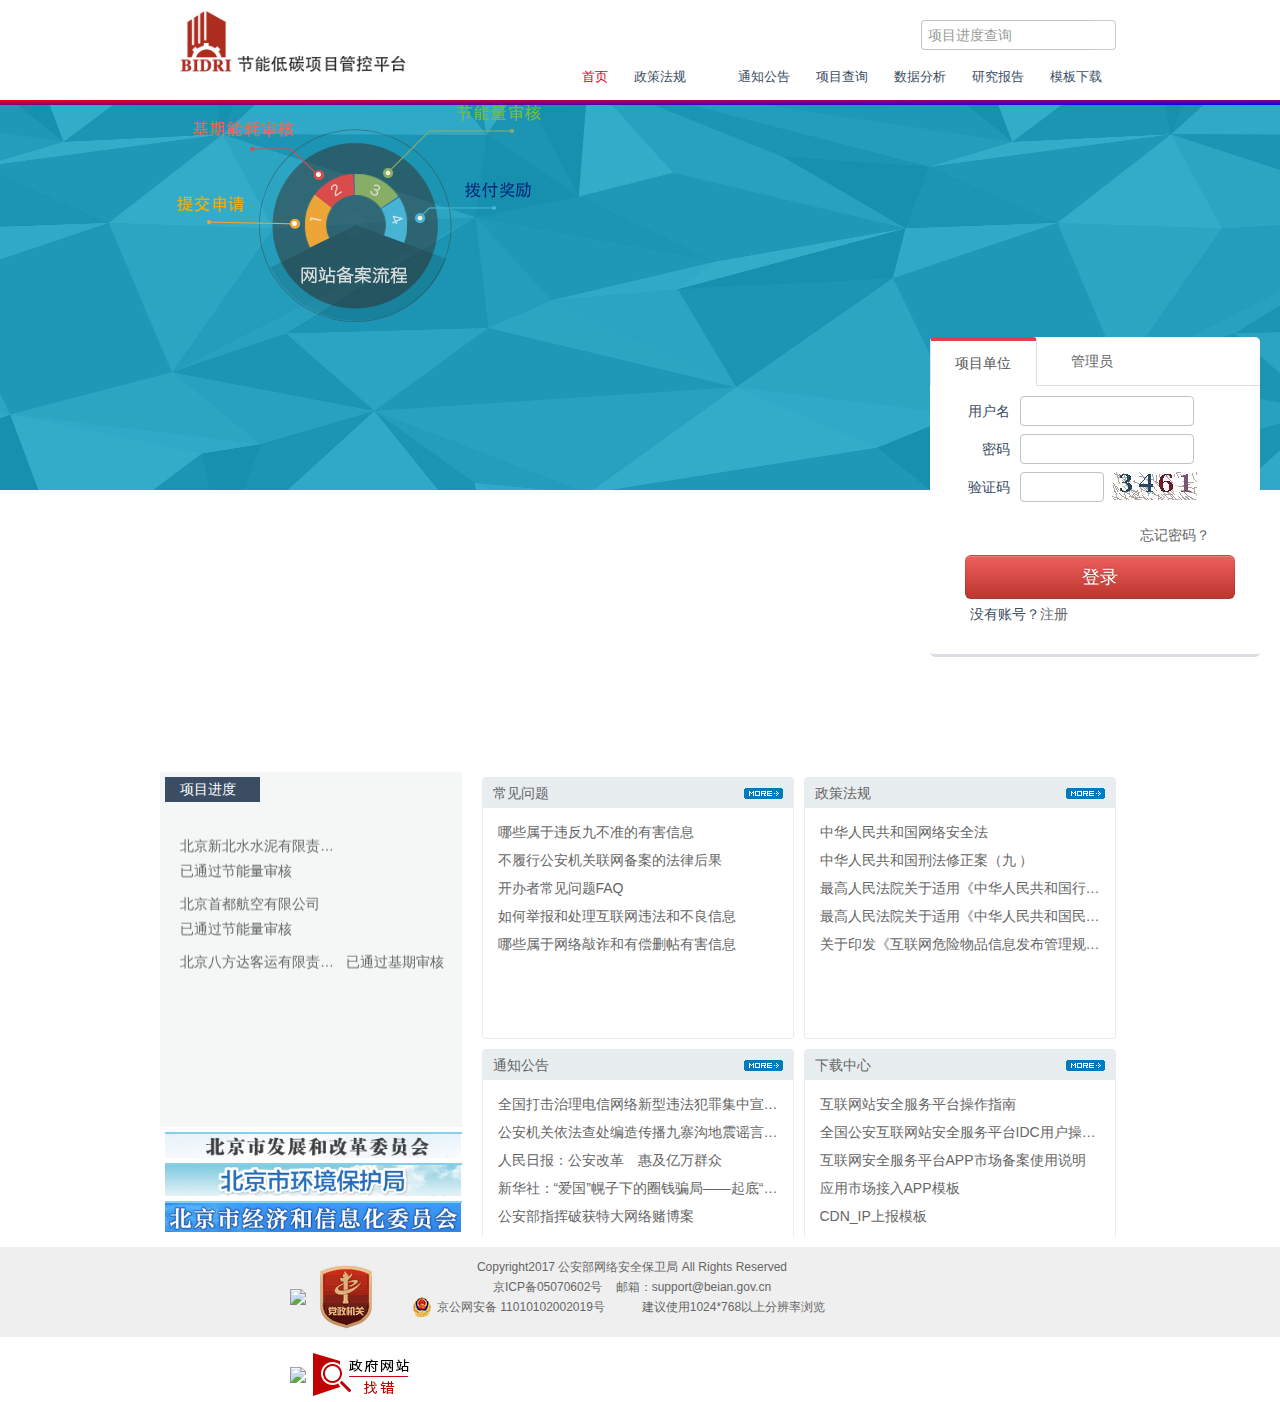
==== index.htm @ 3404b328 "主页名称修改" ====
<!DOCTYPE html PUBLIC "-//W3C//DTD HTML 4.01 Transitional//EN" "http://www.w3.org/TR/html4/loose.dtd">
<!-- saved from url=(0032)http://beian.gov.cn/portal/index -->
<html><head><meta http-equiv="Content-Type" content="text/html; charset=UTF-8">
	
	<title>节能低碳项目管理数据平台</title>
	<meta name="viewport" content="width=device-width, initial-scale=1.0">
	<meta http-equiv="X-UA-Compatible" content="IE=9">
	<link rel="shortcut icon" href="http://beian.gov.cn/img/ico.ico" type="image/x-icon">
	<link href="./img/bootstrap.css" rel="stylesheet" media="screen">
	<link href="./img/bootstrap-responsive.css" rel="stylesheet" media="screen">
	<link href="./img/css.css" rel="stylesheet" media="screen">
	<link href="./img/css2.css" rel="stylesheet" media="screen">
    <link rel="stylesheet" href="./img/milk.css"> 
	<!-- 表单验证 -->
	<script src="./img/jquery.js"></script><script src="./img/jquery-1.11.1.js"></script>
	<script type="text/javascript">
		var taken_for_user = '93fec914-d7e5-4f8c-a56a-4700075ea857';
	</script>
	<script type="text/javascript" src="./img/defaultToken.js"></script>
	<script src="./img/bootstrap.min.js"></script>
	<script src="./img/jquery.mockjax.js"></script>
	<script src="./img/jquery.validate.js"></script>
	<script type="text/javascript" src="./img/login.js"></script> 
	<script type="text/javascript" src="./img/recordquery.js"></script>
	<script type="text/javascript" src="./img/md5.min.js"></script>
	<style>
		.error{
		position:absolute;
		top:5px;
		left:278px;
		width:300px;
		}
		.error2{
		position:absolute;
		top:103px;
		left:278px;
		width:300px;
		}
		.error3{
		position:absolute;
		top:140px;
		left:278px;
		width:300px;
		}
		.errors{
		position:absolute;
		top:65px;
		left:278px;
		width:300px;
		}
		a:hover {text-decoration:none;}
		h5{
				color:#666666 !important;
			}
  	</style>
</head>
<body>
<div class="wrapper" style="position:relative;">
	<!-- 页面头 -->
	
	<!-- start:头部 -->
      <div class="container container1">
        <div class="navbar-header page-scroll">
          <a class="logo">
            <img src="./img/logo.png" width="247">
          </a>
          <div class="logo-right index-top">
            <div class="input-append pull-right">
              <input class="span2" type="text" style="border-right:0px;" placeholder="项目进度查询">
              <span class="add-on" onclick="window.location.href=&#39;/portal/recordQuery?token=93fec914-d7e5-4f8c-a56a-4700075ea857&#39;"><i class="icon-search"></i></span>
            </div>
            <ul class="nav nav-pills z-index">
              <li class="active"><a href="http://beian.gov.cn/portal/index?token=93fec914-d7e5-4f8c-a56a-4700075ea857">首页</a></li>
              <li><a href="http://beian.gov.cn/portal/recordQuery?token=93fec914-d7e5-4f8c-a56a-4700075ea857">政策法规</a></li>
              <li><a href="http://beian.gov.cn/portal/recordInform?token=93fec914-d7e5-4f8c-a56a-4700075ea857"></a></li>
              <li><a href="http://beian.gov.cn/portal/recordIssue?token=93fec914-d7e5-4f8c-a56a-4700075ea857">通知公告</a></li>
              <li><a href="http://beian.gov.cn/portal/recordNotice?token=93fec914-d7e5-4f8c-a56a-4700075ea857">项目查询</a></li>
              <li><a href="http://beian.gov.cn/portal/recordPolicies?token=93fec914-d7e5-4f8c-a56a-4700075ea857">数据分析</a></li>
							<li><a href="http://beian.gov.cn/portal/recordShow?token=93fec914-d7e5-4f8c-a56a-4700075ea857" onclick="loading()">研究报告</a></li>
							<li><a href="http://beian.gov.cn/portal/recordShow?token=93fec914-d7e5-4f8c-a56a-4700075ea857" onclick="loading()">模板下载</a></li>
            </ul>
          </div>
        </div>
      </div>    
      <div class="heng"></div>
    <!-- end:头部 -->
     <div id="over" class="over"></div>
    <div id="layout" class="layout"><img src="./img/loading2.gif"></div>
   <script type="text/javascript">
	   function loading(){
		   document.getElementById("over").style.display = "block";
		   document.getElementById("layout").style.display = "block";
	   }
	</script>
	<!-- start:登录 -->
	<div class="z_indexk">
    <div class="z_adbg" id="cbg"> 
      <div class="container container1" style="position:relative;">
       <!-- 
				<div class="z_adleft">
        <div class="xuanch"><img src="./img/xcy.png"></div> -->
          <div class="liucheng"><img id="imgliucheng" src="./img/liucheng.png"></div>
        </div>
        <!-- start:登录框 -->
        <div class="loginbg" style="position:relative;width:330px;" id="dlk">
          <!-- start:tab页 -->
          <ul class="nav nav-tabs login_tab" id="myTab" style="margin-top:-16px;font-size: 14px;"> 
            <li id="dl1" class="active">
            	<a href="http://beian.gov.cn/portal/index#ptyh" data-toggle="tab" id="PTUSER">项目单位</a>
           	</li>
           	<li id="dl2">
           		<a href="http://beian.gov.cn/portal/index#jrs" data-toggle="tab" id="qyLoginA">管理员</a>
       		</li>
       	
           <!-- 	<li id="dl4">
           		<a href="#cdn" data-toggle="tab" id="CDN">CDN用户</a>
       		</li> -->
          </ul>
          <!-- start:tab页 -->
          <!-- start:tab页内容 -->
          <div id="myTabContent" class="">
          	<!-- 普通用户 -->
          	<div class="tab-pane  active in" id="ptyh">
          	<form id="loginform" autocomplete="off" action="http://beian.gov.cn/user/login" method="post">
          	<input type="hidden" name="token" value="93fec914-d7e5-4f8c-a56a-4700075ea857">
               <ul class="unstyled controls logink">
                <li class="row-fluid" style="position:relative;">
                  <label id="laccount" for="account" class=" text-right z_color">用户名</label>&nbsp;
                  <input class="z_input" type="text" name="account" id="account" maxlength="30" onkeyup="accountCheck()">
                  <input type="hidden" id="accountFlag"> 
                  <span id="accountRequired" class="error" style="display:none;"><img src="./img/unchecked.gif"><font color="red">请输入账号</font></span>
	              <span id="accountNum" class="error" style="display:none;"><img src="./img/unchecked.gif"><font color="red">账号最少六位</font></span>
				  <span id="accountRule" class="error" style="display:none;"><img src="./img/unchecked.gif"><font color="red">账号为字母、数字、下划线</font></span>
                  <span id="accountR" class="error" style="display:none;"><img src="./img/checked.gif"></span>
                  <span class="status error"></span>
                </li>
                <li class="row-fluid">
                  <label id="lpwd" for="pwd" class="text-right z_color">密码</label>&nbsp;
                  <input class="z_input" type="password" onpaste="return false" name="pwd" id="pwd" maxlength="20" onkeyup="pwdCheck()">
                  <input type="hidden" id="pwdFlag">
                  <span id="pwdRequired" class="error2" style="display:none;"><img src="./img/unchecked.gif"><font color="red">请输入密码</font></span>
		          <span id="pwdNum" class="error2" style="display:none;"><img src="./img/unchecked.gif"><font color="red">密码最少六位</font></span>
                  <span id="pwdR" class="error2" style="display:none;"><img src="./img/checked.gif"></span>
                  <span class="status error2"></span>
                </li>
                <li class="row-fluid">
                  <label id="lvalidCode" class=" text-right z_color">验证码</label>&nbsp;
                  <input class="z_input" type="text" name="validCode" maxlength="4" id="validCode" style="width:70px;" onkeyup="validCodeCheck()">
                  <span><img alt="点击刷新" id="imgs" src="./img/image.jsp" style="cursor: pointer;" onclick="this.src=&#39;/common/image.jsp?t=4&amp;tim=&#39;+new Date().getTime()"></span>
                  <input type="hidden" id="validCodeFlag">
		          <span id="validCodeRequired" class="error3" style="display:none;"><img src="./img/unchecked.gif"><font color="red">请输入验证码</font></span>
				  <span id="validCodeE" class="error3" style="display:none;"><img src="./img/unchecked.gif"><font color="red">验证码错误</font></span>
                  <span id="validCodeR" class="error3" style="display:none;"><img src="./img/checked.gif"></span>
               	  <span class="status error3"></span>
                </li>
                <li class="row-fluid" style="margin-top:10px; height:20px;">
                	<label class="" style="line-height:20px; margin-left:30px;width:90px;">
	                </label>
                    <label class="text-right" style="margin-left:80px;"><a href="http://beian.gov.cn/portal/findpwd?token=93fec914-d7e5-4f8c-a56a-4700075ea857">忘记密码？</a></label>
                </li>
                <li class="row-fluid" style="margin-top:5px;">
                	<input type="hidden" value="" name="zz" id="zz">
                  <a href="javascript:void(0)" class="btn btn-danger btn-large" style="width:230px; margin-left:35px;" id="btn" onclick="logging()">登录</a>
                </li>
                <li class="row-fluid" style="">
                  <label class="text-left z_color " style="width:140px;margin-left:40px;">没有账号？<a href="http://beian.gov.cn/user/registerurl?userType=ptyh&amp;token=93fec914-d7e5-4f8c-a56a-4700075ea857">注册</a></label>
                </li>
              </ul>
              </form>
            </div>
            <!-- 普通用户 -->
            <!-- IDC用户 -->
            <div class="tab-pane " id="jrs" style="display: none;">
              <form id="loginformIDC" autocomplete="off" action="http://beian.gov.cn/user/loginIdc" method="post">
              <input type="hidden" name="token" value="93fec914-d7e5-4f8c-a56a-4700075ea857">
               <ul class="unstyled controls logink">
                <li class="row-fluid">
                  <label id="laccount" for="account" class=" text-right z_color">用户名</label>&nbsp;
                  <input class="z_input" type="text" name="accountIDC" id="accountIDC" maxlength="30" onkeyup="accountCheckIDC()">
                  <input type="hidden" id="accountFlagIDC"> 
                  <span id="accountRequiredIDC" class=" errors" style="display:none;"><img src="./img/unchecked.gif"><font color="red">请输入账号</font></span>
	              <span id="accountNumIDC" class="error" style="display:none;"><img src="./img/unchecked.gif"><font color="red">账号最少六位</font></span>
				  <span id="accountRuleIDC" class="error" style="display:none;"><img src="./img/unchecked.gif"><font color="red">账号为字母、数字、下划线</font></span>
                  <span id="accountRIDC" class="error" style="display:none;"><img src="./img/checked.gif"></span>
                  <span class="status error"></span>
                </li>
                <li class="row-fluid">
                  <label id="lpwd" for="pwd" class="text-right z_color">密码</label>&nbsp;
                  <input class="z_input" type="password" onpaste="return false" name="pwdIDC" id="pwdIDC" maxlength="20" onkeyup="pwdCheckIDC()">
                  <input type="hidden" id="pwdFlagIDC">
                  <span id="pwdRequiredIDC" class="error2" style="display:none;"><img src="./img/unchecked.gif"><font color="red">请输入密码</font></span>
		          <span id="pwdNumIDC" class="error2" style="display:none;"><img src="./img/unchecked.gif"><font color="red">密码最少六位</font></span>
                  <span id="pwdRIDC" class="error2" style="display:none;"><img src="./img/checked.gif"></span>
                  <span class="status error2"></span>
                </li>
                <li class="row-fluid">
                  <label id="lvalidCode" class=" text-right z_color">验证码</label>&nbsp;
                  <input class="z_input" type="text" name="validCodeIDC" maxlength="4" id="validCodeIDC" style="width:70px;" onkeyup="validCodeCheckIDC()">
                  <span><img alt="点击刷新" id="imgs" src="./img/image(1).jsp" style="cursor: pointer;" onclick="this.src=&#39;/common/image.jsp?t=7&amp;tim=&#39;+new Date().getTime()"></span>
                  <input type="hidden" id="validCodeFlagIDC">
		          <span id="validCodeRequiredIDC" class="error3" style="display:none;"><img src="./img/unchecked.gif"><font color="red">请输入验证码</font></span>
				  <span id="validCodeEIDC" class="error3" style="display:none;"><img src="./img/unchecked.gif"><font color="red">验证码错误</font></span>
                  <span id="validCodeRIDC" class="error3" style="display:none;"><img src="./img/checked.gif"></span>
               	  <span class="status error3"></span>
                </li>
                <li class="row-fluid" style="margin-top:10px; height:20px;">
                	<label class="" style="line-height:20px; margin-left:30px;width:90px;">
	                </label>
                    <label class="text-right" style="margin-left:80px;"><a href="http://beian.gov.cn/portal/idcfindpwd?token=93fec914-d7e5-4f8c-a56a-4700075ea857">忘记密码？</a></label>
                </li>
                <li class="row-fluid" style="margin-top:5px;">
                	<input type="hidden" value="" name="zz" id="zz">
                  <a href="javascript:void(0)" class="btn btn-danger btn-large" style="width:230px;margin-left:35px;" id="btn" onclick="loggingIDC()">登录</a>
                </li>
                <li class="row-fluid" style="">
                  <label class="text-left z_color " style="width:260px;margin-left:40px;">
                 	 <a onclick="idcEwm()">显示二维码</a>&nbsp;&nbsp;&nbsp;&nbsp;&nbsp;&nbsp;&nbsp;&nbsp;&nbsp;&nbsp;&nbsp;
                  	没有账号？<a href="http://beian.gov.cn/user/registerurl?userType=idc&amp;token=93fec914-d7e5-4f8c-a56a-4700075ea857">注册</a>
                  </label>
                </li>
              </ul>
              </form>
            </div>
            <!-- IDC用户 -->
            <!-- app市场 -->
			<div class="tab-pane " id="appMarket" style="display: none;">
          	<form id="loginformApp" autocomplete="off" action="http://beian.gov.cn/user/loginAPP" method="post">
          	<input type="hidden" name="token" value="93fec914-d7e5-4f8c-a56a-4700075ea857">
               <ul class="unstyled controls logink">
                <li class="row-fluid" style="position:relative;">
                  <label id="laccount" for="account" class=" text-right z_color">用户名</label>&nbsp;
                  <input class="z_input" type="text" name="accountApp" id="accountApp" maxlength="30" onkeyup="accountCheckApp()">
                  <input type="hidden" id="accountFlagApp"> 
                  <span id="accountRequiredApp" class="error" style="display:none;"><img src="./img/unchecked.gif"><font color="red">请输入账号</font></span>
	              <span id="accountNumApp" class="error" style="display:none;"><img src="./img/unchecked.gif"><font color="red">账号最少六位</font></span>
				  <span id="accountRuleApp" class="error" style="display:none;"><img src="./img/unchecked.gif"><font color="red">账号为字母、数字、下划线</font></span>
                  <span id="accountRApp" class="error" style="display:none;"><img src="./img/checked.gif"></span>
                  <span class="status error"></span>
                </li>
                <li class="row-fluid">
                  <label id="lpwd" for="pwd" class="text-right z_color">密码</label>&nbsp;
                  <input class="z_input" type="password" onpaste="return false" name="pwdApp" id="pwdApp" maxlength="20" onkeyup="pwdCheckApp()">
                  <input type="hidden" id="pwdFlagApp">
                  <span id="pwdRequiredApp" class="error2" style="display:none;"><img src="./img/unchecked.gif"><font color="red">请输入密码</font></span>
		          <span id="pwdNumApp" class="error2" style="display:none;"><img src="./img/unchecked.gif"><font color="red">密码最少六位</font></span>
                  <span id="pwdRApp" class="error2" style="display:none;"><img src="./img/checked.gif"></span>
                  <span class="status error2"></span>
                </li>
                <li class="row-fluid">
                  <label id="lvalidCode" class=" text-right z_color">验证码</label>&nbsp;
                  <input class="z_input" type="text" name="validCodeApp" maxlength="4" id="validCodeApp" style="width:70px;" onkeyup="validCodeCheckApp()">
                  <span><img alt="点击刷新" id="imgs" src="./img/image(2).jsp" style="cursor: pointer;" onclick="this.src=&#39;/common/image.jsp?t=100&amp;tim=&#39;+new Date().getTime()"></span>
                  <input type="hidden" id="validCodeFlagApp">
		          <span id="validCodeRequiredApp" class="error3" style="display:none;"><img src="./img/unchecked.gif"><font color="red">请输入验证码</font></span>
				  <span id="validCodeEApp" class="error3" style="display:none;"><img src="./img/unchecked.gif"><font color="red">验证码错误</font></span>
                  <span id="validCodeRApp" class="error3" style="display:none;"><img src="./img/checked.gif"></span>
               	  <span class="status error3"></span>
                </li>
                <li class="row-fluid" style="margin-top:10px; height:20px;">
                	<label class="" style="line-height:20px; margin-left:30px;width:90px;">
	                </label>
                    <label class="text-right" style="margin-left:80px;"><a href="http://beian.gov.cn/portal/appfindpwd?token=93fec914-d7e5-4f8c-a56a-4700075ea857">忘记密码？</a></label>
                </li>
                <li class="row-fluid" style="margin-top:5px;">
                	<input type="hidden" value="" name="zz" id="zz">
                  <a href="javascript:void(0)" class="btn btn-danger btn-large" style="width:230px; margin-left:35px;" id="btn" onclick="loggingApp()">登录</a>
                </li>
                <li class="row-fluid" style="">
                  <label class="text-left z_color " style="width:140px;margin-left:40px;">没有账号？<a href="http://beian.gov.cn/user/registerurl?userType=app&amp;token=93fec914-d7e5-4f8c-a56a-4700075ea857">注册</a></label>
                </li>
              </ul>
              </form>
            </div>            
            <!-- app市场 -->
            <!-- CDN用户-->
			<div class="tab-pane " id="CDNPanel" style="display: none;">
          	<form id="loginformCDN" autocomplete="off" action="http://beian.gov.cn/user/loginCDN" method="post">
          	<input type="hidden" name="token" value="93fec914-d7e5-4f8c-a56a-4700075ea857">
               <ul class="unstyled controls logink">
                <li class="row-fluid" style="position:relative;">
                  <label id="laccount" for="account" class=" text-right z_color">用户名</label>&nbsp;
                  <input class="z_input" type="text" name="accountCDN" id="accountCDN" maxlength="30" onkeyup="accountCheckCDN()">
                  <input type="hidden" id="accountFlagCDN"> 
                  <span id="accountRequiredCDN" class="error" style="display:none;"><img src="./img/unchecked.gif"><font color="red">请输入账号</font></span>
	              <span id="accountNumCDN" class="error" style="display:none;"><img src="./img/unchecked.gif"><font color="red">账号最少六位</font></span>
				  <span id="accountRuleCDN" class="error" style="display:none;"><img src="./img/unchecked.gif"><font color="red">账号为字母、数字、下划线</font></span>
                  <span id="accountRCDN" class="error" style="display:none;"><img src="./img/checked.gif"></span>
                  <span class="status error"></span>
                </li>
                <li class="row-fluid">
                  <label id="lpwd" for="pwd" class="text-right z_color">密码</label>&nbsp;
                  <input class="z_input" type="password" onpaste="return false" name="pwdCDN" id="pwdCDN" maxlength="20" onkeyup="pwdCheckCDN()">
                  <input type="hidden" id="pwdFlagCDN">
                  <span id="pwdRequiredCDN" class="error2" style="display:none;"><img src="./img/unchecked.gif"><font color="red">请输入密码</font></span>
		          <span id="pwdNumCDN" class="error2" style="display:none;"><img src="./img/unchecked.gif"><font color="red">密码最少六位</font></span>
                  <span id="pwdRCDN" class="error2" style="display:none;"><img src="./img/checked.gif"></span>
                  <span class="status error2"></span>
                </li>
                <li class="row-fluid">
                  <label id="lvalidCode" class=" text-right z_color">验证码</label>&nbsp;
                  <input class="z_input" type="text" name="validCodeCDN" maxlength="4" id="validCodeCDN" style="width:70px;" onkeyup="validCodeCheckCDN()">
                  <span><img alt="点击刷新" id="imgs" src="./img/image(2).jsp" style="cursor: pointer;" onclick="this.src=&#39;/common/image.jsp?t=100&amp;tim=&#39;+new Date().getTime()"></span>
                  <input type="hidden" id="validCodeFlagCDN">
		          <span id="validCodeRequiredCDN" class="error3" style="display:none;"><img src="./img/unchecked.gif"><font color="red">请输入验证码</font></span>
				  <span id="validCodeECDN" class="error3" style="display:none;"><img src="./img/unchecked.gif"><font color="red">验证码错误</font></span>
                  <span id="validCodeRCDN" class="error3" style="display:none;"><img src="./img/checked.gif"></span>
               	  <span class="status error3"></span>
                </li>
                <li class="row-fluid" style="margin-top:10px; height:20px;">
                	<label class="" style="line-height:20px; margin-left:30px;width:90px;">
	                </label>
                    <label class="text-right" style="margin-left:80px;"><a href="http://beian.gov.cn/portal/forgetPwd?token=93fec914-d7e5-4f8c-a56a-4700075ea857">忘记密码？</a></label>
                </li>
                <li class="row-fluid" style="margin-top:5px;">
                	<input type="hidden" value="" name="zz" id="zz">
                  <a href="javascript:void(0)" class="btn btn-danger btn-large" style="width:230px; margin-left:35px;" id="btn" onclick="loggingCDN()">登录</a>
                </li>
                <li class="row-fluid" style="">
                  <label class="text-left z_color " style="width:140px;margin-left:40px;">没有账号？<a href="http://beian.gov.cn/user/registerurl?userType=cdn&amp;token=93fec914-d7e5-4f8c-a56a-4700075ea857">注册</a></label>
                </li>
              </ul>
              </form>
            </div>  
            <!-- CDN用户-->
          </div>
          <div id="huangYing" class="loginbg_xia" style="position: absolute; right: 0px; bottom: -32px; width: 330px; display: none;">
	       		欢迎IDC用户下载<a onclick="djxs();"><span style="color: #FFCC00;">智慧IDC</span></a>移动应用软件
	      </div>
          <!-- end:tab页内容 -->
        </div>
        <!-- end:登录框 -->
        <!-- start:二维码 -->
        <div id="ewm" style="display: none;">
         	 <div><img id="u1_img" src="./img/ewm1.jpg"><img id="u2_img" src="./img/ewm2.jpg"></div>
        	 <div class="sao_sao">使用手机扫一扫对应版本的二维码<br><br>
        	 	下载<span style="color: #FFCC00;">智慧IDC</span>移动应用软件
        	 	<br><br><a onclick="djfh();"><span style="color:#ffffff;margin-left:194px;cursor: pointer;">点击返回登录页面<span></span></span></a>
        	 </div>
        </div>
        <!-- end:二维码 -->
      </div>
    </div>
     <!-- end:登录 -->
    <div id="over" class="over"></div>
    <div id="layout" class="layout"><img src="./img/loading2.gif"></div>
    
    <div class="container container1 index_content">
      <div class="index_left">
        <div class="tongzhi" style="overflow:hidden;">
          <p class="z_p"> 
            <span class="tit">项目进度</span>
          </p>
          <marquee behavior="scroll" direction="down" loop="-1" scrollamount="2" onmouseout="this.start()" onmouseover="this.stop()" vspace="10" height="300">
          <ul class="tz_list">
          
         	 
         		<li>
					 <span class="tz_tit">中国石油化工股份有限公司北京燕山分公司</span> 
	             	 <span class="tz_tit_url">已通过基期审核</span>
             	</li>
			 
         		<li>
					 <span class="tz_tit">首钢总公司</span> 
	             	 <span class="tz_tit_url"> 已通过基期审核</span>
             	</li>
			 
         		<li>
					 <span class="tz_tit">北京铁路局</span> 
	             	 <span class="tz_tit_url">已通过节能量审核</span>
             	</li>
			 
         		<li>
					 <span class="tz_tit">华能北京热电股份有限公司</span> 
	             	 <span class="tz_tit_url"> 已通过节能量审核</span>
             	</li>
			 
         		<li>
					 <span class="tz_tit">北京新北水水泥有限责任公司</span> 
	             	 <span class="tz_tit_url"> 已通过节能量审核</span>
             	</li>
			 
         		<li>
					 <span class="tz_tit">北京首都航空有限公司</span> 
	             	 <span class="tz_tit_url"> 已通过节能量审核</span>
             	</li>
			 
         		<li>
					 <span class="tz_tit">北京八方达客运有限责任公司</span> 
	             	 <span class="tz_tit_url"> 已通过基期审核</span>
             	</li>
			
          </ul>
         </marquee>
        </div>
				<div class="wbj">
        	<a href="http://www.bjpc.gov.cn/"><img alt="" src="./img/fgw.png"></a>
				</div>
				<div class="wbj">
        	<a href="http://www.bjepb.gov.cn//"><img alt="" src="./img/hbj.png"></a>
				</div>	
				<div class="wbj">
        	<a href="http://www.bjeit.gov.cn//"><img alt="" src="./img/jxw.png"></a>
				</div>

      </div>
      <div class="index_right">
        <div class="content">
          <h5>政策法规<span><a href="http://beian.gov.cn/portal/recordNotice?token=93fec914-d7e5-4f8c-a56a-4700075ea857"><img src="./img/more.gif"></a></span></h5>
          <ul class="tz_list listr">
          	
          		
           		<li>
           			<a title="中华人民共和国网络安全法" href="http://beian.gov.cn/portal/topicDetail?id=54&amp;token=93fec914-d7e5-4f8c-a56a-4700075ea857">中华人民共和国网络安全法</a>
	            </li>
	            
           
          		
           		<li>
           			<a title="中华人民共和国刑法修正案（九 ）" href="http://beian.gov.cn/portal/topicDetail?id=42&amp;token=93fec914-d7e5-4f8c-a56a-4700075ea857">中华人民共和国刑法修正案（九 ）</a>
	            </li>
	            
           
          		
           		<li>
           			<a title="最高人民法院关于适用《中华人民共和国行政诉讼法》若干问题的解释 " href="http://beian.gov.cn/portal/topicDetail?id=40&amp;token=93fec914-d7e5-4f8c-a56a-4700075ea857">最高人民法院关于适用《中华人民共和国行政诉讼法》若干问题的解释 </a>
	            </li>
	            
           
          		
           		<li>
           			<a title="最高人民法院关于适用《中华人民共和国民事诉讼法》的解释" href="http://beian.gov.cn/portal/topicDetail?id=39&amp;token=93fec914-d7e5-4f8c-a56a-4700075ea857">最高人民法院关于适用《中华人民共和国民事诉讼法》的解释</a>
	            </li>
	            
           
          		
           		<li>
           			<a title="关于印发《互联网危险物品信息发布管理规定》的通知" href="http://beian.gov.cn/portal/topicDetail?id=37&amp;token=93fec914-d7e5-4f8c-a56a-4700075ea857">关于印发《互联网危险物品信息发布管理规定》的通知</a>
	            </li>
	            
           
          		
           
          		
           
          		
           
          		
           
          		
           
          		
           
          </ul>
        </div>
        <div class="content">
          <h5>常见问题<span><a href="http://beian.gov.cn/portal/recordIssue?token=93fec914-d7e5-4f8c-a56a-4700075ea857"><img src="./img/more.gif"></a></span></h5>
          <ul class="tz_list listr">
            
            	
           		<li>
           			<a title="哪些属于违反九不准的有害信息" href="http://beian.gov.cn/portal/topicDetail?id=26&amp;token=93fec914-d7e5-4f8c-a56a-4700075ea857">哪些属于违反九不准的有害信息</a>
	            </li>
	            
           
            	
           		<li>
           			<a title="不履行公安机关联网备案的法律后果" href="http://beian.gov.cn/portal/topicDetail?id=8&amp;token=93fec914-d7e5-4f8c-a56a-4700075ea857">不履行公安机关联网备案的法律后果</a>
	            </li>
	            
           
            	
           		<li>
           			<a title="开办者常见问题FAQ" href="http://beian.gov.cn/portal/topicDetail?id=50&amp;token=93fec914-d7e5-4f8c-a56a-4700075ea857">开办者常见问题FAQ</a>
	            </li>
	            
           
            	
           		<li>
           			<a title="如何举报和处理互联网违法和不良信息" href="http://beian.gov.cn/portal/topicDetail?id=25&amp;token=93fec914-d7e5-4f8c-a56a-4700075ea857">如何举报和处理互联网违法和不良信息</a>
	            </li>
	            
           
            	
           		<li>
           			<a title="哪些属于网络敲诈和有偿删帖有害信息" href="http://beian.gov.cn/portal/topicDetail?id=24&amp;token=93fec914-d7e5-4f8c-a56a-4700075ea857">哪些属于网络敲诈和有偿删帖有害信息</a>
	            </li>
	            
           
            	
           
          </ul>
        </div>
        <div class="content" style="margin-top:10px;">
          <h5>下载中心<span><a href="http://beian.gov.cn/portal/downloadcenter?token=93fec914-d7e5-4f8c-a56a-4700075ea857"><img src="./img/more.gif"></a></span></h5>
          <ul class="tz_list listr">
          	
          		
          			<li>
	          			<a href="http://beian.gov.cn/portal/downloadFile?token=93fec914-d7e5-4f8c-a56a-4700075ea857&amp;id=29&amp;token=93fec914-d7e5-4f8c-a56a-4700075ea857">
		          			<span>互联网站安全服务平台操作指南</span>
	          			</a>
          			</li>
          		
          	
          		
          			<li>
	          			<a href="http://beian.gov.cn/portal/downloadFile?token=93fec914-d7e5-4f8c-a56a-4700075ea857&amp;id=20&amp;token=93fec914-d7e5-4f8c-a56a-4700075ea857">
		          			<span>全国公安互联网站安全服务平台IDC用户操作手册</span>
	          			</a>
          			</li>
          		
          	
          		
          			<li>
	          			<a href="http://beian.gov.cn/portal/downloadFile?token=93fec914-d7e5-4f8c-a56a-4700075ea857&amp;id=26&amp;token=93fec914-d7e5-4f8c-a56a-4700075ea857">
		          			<span>互联网安全服务平台APP市场备案使用说明</span>
	          			</a>
          			</li>
          		
          	
          		
          			<li>
	          			<a href="http://beian.gov.cn/portal/downloadFile?token=93fec914-d7e5-4f8c-a56a-4700075ea857&amp;id=22&amp;token=93fec914-d7e5-4f8c-a56a-4700075ea857">
		          			<span>应用市场接入APP模板</span>
	          			</a>
          			</li>
          		
          	
          		
          			<li>
	          			<a href="http://beian.gov.cn/portal/downloadFile?token=93fec914-d7e5-4f8c-a56a-4700075ea857&amp;id=32&amp;token=93fec914-d7e5-4f8c-a56a-4700075ea857">
		          			<span>CDN_IP上报模板</span>
	          			</a>
          			</li>
          		
          	
          		
          	
          </ul>
        </div>
        <div class="content" style="margin-top:10px;">
          <h5>通知公告<span><a href="http://beian.gov.cn/portal/recordPolicies?token=93fec914-d7e5-4f8c-a56a-4700075ea857"><img src="./img/more.gif"></a></span></h5>
          <ul class="tz_list listr">
             
             	
           		<li>
           			<a title="全国打击治理电信网络新型违法犯罪集中宣传月活动启动" href="http://beian.gov.cn/portal/topicDetail?id=58&amp;token=93fec914-d7e5-4f8c-a56a-4700075ea857">全国打击治理电信网络新型违法犯罪集中宣传月活动启动</a>
	            </li>
	            
           
             	
           		<li>
           			<a title="公安机关依法查处编造传播九寨沟地震谣言信息的网民" href="http://beian.gov.cn/portal/topicDetail?id=57&amp;token=93fec914-d7e5-4f8c-a56a-4700075ea857">公安机关依法查处编造传播九寨沟地震谣言信息的网民</a>
	            </li>
	            
           
             	
           		<li>
           			<a title="人民日报：公安改革　惠及亿万群众" href="http://beian.gov.cn/portal/topicDetail?id=56&amp;token=93fec914-d7e5-4f8c-a56a-4700075ea857">人民日报：公安改革　惠及亿万群众</a>
	            </li>
	            
           
             	
           		<li>
           			<a title="新华社：“爱国”幌子下的圈钱骗局——起底“五行币”系列传销案" href="http://beian.gov.cn/portal/topicDetail?id=55&amp;token=93fec914-d7e5-4f8c-a56a-4700075ea857">新华社：“爱国”幌子下的圈钱骗局——起底“五行币”系列传销案</a>
	            </li>
	            
           
             	
           		<li>
           			<a title="公安部指挥破获特大网络赌博案 " href="http://beian.gov.cn/portal/topicDetail?id=44&amp;token=93fec914-d7e5-4f8c-a56a-4700075ea857">公安部指挥破获特大网络赌博案 </a>
	            </li>
	            
           
             	
           
             	
           
             	
           
          </ul>
        </div>
      </div>
    </div>
    </div>
	</div>
    <input type="hidden" id="dengLuType" value="">
	

 <div class="z_footerk">
 	  <p class="z_gap"></p>
 	  <div class="z_footer" style="padding-bottom: 15px;"> 
 	  	<!-- <div style="text-align: center;margin:0 auto;width: 550px;"> -->
 	  	<div style="text-align: center;margin:0 auto;width: 950px;height: 79px;">
 	  		<div style="width: 700px;height: 79px;margin:0 auto;">
 	  			<div style="float:left;padding-right:26px">
				 	  	<script type="text/javascript">
							document.write(unescape("%3Cspan id='_ideConac' %3E%3C/span%3E%3Cscript src='http://dcs.conac.cn/js/33/000/0000/60573107/CA330000000605731070007.js' type='text/javascript'%3E%3C/script%3E"));
						</script><span id="_ideConac"><a href="http://bszs.conac.cn/sitename?method=show&amp;id=54E30386F6076541E053022819ACD2AA&amp;token=93fec914-d7e5-4f8c-a56a-4700075ea857" target="_blank"><img id="imgConac" vspace="0" hspace="0" border="0" src="./img/red.png" data-bd-imgshare-binded="1"></a></span><script src="./img/CA330000000605731070007.js" type="text/javascript"></script><span id="_ideConac"></span> 
		 	  	</div>
		 	  	<div style="float:left;font-size:12px;text-align:center;">
						 <p class="text-center" style="color:#666666;">
					        Copyright2017 公安部网络安全保卫局 All Rights Reserved<br>
					       <a href="http://www.miitbeian.gov.cn/?token=93fec914-d7e5-4f8c-a56a-4700075ea857">京ICP备05070602号&nbsp;&nbsp;&nbsp;</a>	
					        邮箱：<a href="mailto:support@beian.gov.cn">support@beian.gov.cn</a><br>
					       </p><div style="width:440px;margin:0 auto; padding: 0;">
							 	<a target="_blank" href="http://www.beian.gov.cn/portal/registerSystemInfo?recordcode=11010102002019&amp;token=93fec914-d7e5-4f8c-a56a-4700075ea857" style="display:inline-block;text-decoration:none;height:20px;line-height:20px;width: 100%;">
								 	<img src="./img/ghs.png" style="float:left;">
								 	<p style="float:left;height:20px;line-height:20px;margin: 0px 0px 0px 5px; color:#666666;">
								 	京公网安备 11010102002019号
								 	</p>&nbsp;&nbsp;&nbsp;建议使用1024*768以上分辨率浏览
							 	</a>
						   </div>
					      <p></p>
					      <form id="recordform" action="http://beian.gov.cn/portal/registerSystemInfo" method="post"><input type="hidden" name="recordcode" value="京ICP备030173号">
					      <input type="hidden" name="token" value="93fec914-d7e5-4f8c-a56a-4700075ea857">
					      </form> 	  		
		 	  	</div> 	
		 	  	<div style="float:left;padding-right:26px;padding-top:10px;">
				 	  	<script id="_jiucuo_" sitecode="bm09000026" src="./img/jiucuo.js"></script><span id="_span_jiucuo"><img onclick="Link(&#39;bm09000026&#39;)" style="margin:0;border:0;cursor: pointer;" src="./img/jiucuo.png"></span>
		 	  	</div>  		
 	  		</div>
 	  	</div>
      </div>
   </div>
<script type="text/javascript">
	$("a").each(function(index,obj){  
		if($(obj).attr("href") != undefined){
			if(($(obj).attr("href")).indexOf('/')>=0){
			    if($(obj).attr("href").indexOf("?")>=0){
					 $(obj).attr("href",$(obj).attr("href")+"&token="+taken_for_user);
		 	    }else{
		 	    	$(obj).attr("href",$(obj).attr("href")+"?token="+taken_for_user);
		 	    }
			}
		}
	});
	
	$("a").on("click",function(event){
	//	    event.preventDefault();//使a自带的方法失效，即无法调整到href中的URL(http://www.baidu.com)
	//	    $.ajax({
	//	           type: "POST",
	//	           url: "url地址",
	//	           contentType:"application/json",
	//	           data: JSON.stringify({param1:param1,param2:param2}),//参数列表
	//	           dataType:"json",
	//	           success: function(result){
	//	              //请求正确之后的操作
	//	           },
	//	           error: function(result){
	//	              //请求失败之后的操作
	//	           }
	//	    });
	});	
</script>


<script type="text/javascript">
		window.onload = function(){//判断是否是idc登陆
			//dl1:网站用户；dl2:IDC用户；dl3:APP商店；dl4:CDN用户
			$("#ewm").hide();
			$("#huangYing").hide();
			if($("#dengLuType").val()=='idc'){
				idcLogin();
			}else if($("#dengLuType").val()=='app'){
				appLogin();
			}else if($("#dengLuType").val()=='cdn'){
				cdnLogin();
			}else if($("#dengLuType").val()=='ptyh'){
				ptwzLogin();
			}
		}
		//dl2:IDC用户
		$('#qyLoginA').on('click',function(){
			idcLogin();
		})
		//dl1:网站用户
		$('#PTUSER').on('click',function(){
			ptwzLogin();
		});
		//dl3:APP商店
		$('#APPMarket').on('click',function(){
			appLogin();
		});
		//dl4:cdn用户
		$('#CDN').on('click',function(){
			cdnLogin();
		});
		function idcEwm(){
			$("#dlk").hide();
			$("#ewm").show();
		}
		function djfh(){
			$("#dlk").show();
			$("#ewm").hide();
		}
		function djxs(){
			$("#dlk").hide();
			$("#ewm").show();
		}
		//idc登陆
		function idcLogin(){
			$('#dl1').attr("class","");
			$('#dl2').attr("class","active");
			$('#dl3').attr("class","");
			$('#dl4').attr("class","");
			$("#jrs").show();
			$("#ptyh").hide();
			$("#appMarket").hide();
			$("#CDNPanel").hide();
			$("#ewm").hide();
			$("#huangYing").show();
			$("#cbg").css("background-image","url(../img/adbg_idc.png)");
			$("#imgliucheng").attr("src","/iscs/img/liuchengIdc.png");
		}
		//APP商店用户登陆
		function appLogin(){
			$('#dl1').attr("class","");
			$('#dl2').attr("class","");
			$('#dl3').attr("class","active");
			$('#dl4').attr("class","");
			$("#appMarket").show();
			$("#ptyh").hide();
			$("#jrs").hide();
			$("#CDNPanel").hide();
			$("#ewm").hide();
			$("#huangYing").hide();
			$("#cbg").css("background-image","url(../img/adbg.png)");
			$("#imgliucheng").attr("src","/iscs/img/appBg.png");
		}
		//CDN用户登陆
		function cdnLogin(){
			$('#dl1').attr("class","");
			$('#dl2').attr("class","");
			$('#dl3').attr("class","");
			$('#dl4').attr("class","active");
			$("#CDNPanel").show();
			$("#appMarket").hide();
			$("#ptyh").hide();
			$("#jrs").hide();
			$("#ewm").hide();
			$("#huangYing").hide();
			$("#cbg").css("background-image","url(../img/adbg.png)");
			$("#imgliucheng").attr("src","/iscs/img/appBg.png");
		}
		//普通网站用户登陆
		function ptwzLogin(){
			$('#dl1').attr("class","active");
			$('#dl2').attr("class","");
			$('#dl3').attr("class","");
			$('#dl4').attr("class","");
			$("#ptyh").show();
			$("#jrs").hide();
			$("#appMarket").hide();
			$("#CDNPanel").hide();
			$("#ewm").hide();
			$("#huangYing").hide();
			$("#cbg").css("background-image","url(../img/adbg.png)");
			$("#imgliucheng").attr("src","/iscs/img/liucheng.png");
		}
	</script> 

</body></html>
---- img/css.css ----
html, body {
    height: 100%;
    }
    .wrapper{
    min-height: 100%;
    height: auto !important;
    height: 100%;
    }
    .z_footerk{
    margin: -90px auto 0;
    }
    .re_index{
      padding-bottom: 90px;
    }
    .z_indexk{
     padding-bottom: 90px;
    }
    .z_indexk:after {
    clear: both;
    display: block;
    height: 0;
    visibility: hidden;
    content: ".";
    }
    .re_index:after {
    clear: both;
    display: block;
    height: 0;
    visibility: hidden;
    content: ".";
    }
.z_gap{
	height:10px;
	clear:both;
	background:#FFF;
	width:100%;
	margin:0px;
	display:block;
	padding:0px;
}
.container1{
	width:951px;
	margin:0 auto;
}
@font-face
{
font-family: Hiragino;
src: url('../Hiragino Sans GB W3.otf')
,url('../HiraginoSansGB-W3-Alphabetic.eot');
}
.z_clear{
	padding: 0px;
	margin: 0px;
}
.z_color{
	color:#3b4d63;
}
.green{
	color:#5dbd06;	
}
.yellow{
	color:#feb825;	
}
.red{
	color:#e63c53;	
}
.gray{
	color:#323232;	
}
.orange{
	color: #ec5221;
	}
/*start:濠电偛顦崝宀勫船閿燂拷*/
.re_bg{
	background: url(../img/re-bg.png) no-repeat  center top;
	background-size: 100% auto;
	width:100%;
	height:225px;
	padding-top:20px;
}
.re_logo{
	float: left;
	padding-top: 45px;
	padding-bottom: 10px;
}
.re_conntent{
	width:590px;
	height: 120px;
	padding-top: 253px;
	float: left;
	font-size:11px;
}
.re_box{
	width:322px;
	/**height:350px;**/
	background: url(../img/re-box.png) no-repeat;
	float: right;
	background-size: 322px 350px;
	padding-top: 40px;
}
.re_box ul li input{
	padding-top:0px;
	padding-bottom:0px;
}
.re_box ul li label{
	line-height: 30px;
}
.z_input{
	border:1px solid #3b4d63; 
}
.re-btn{
	background:url(../img/zhuce.png) no-repeat 0px 0px; 
	width:100px; 
	height:34px; 
	float:right; 
	border:0px; 
	cursor:pointer;
	display: block;
	margin-right: 30px;
	}
.re-btn:hover{
	background:url(../img/zhuce.png) no-repeat 0px -35px; 
	width:100px; 
	height:34px; 
	float:right; 
	border:0px; 
	cursor:pointer;
	display: block;
	margin-right: 30px;
	}
/*end:濠电偛顦崝宀勫船閿燂拷*/
/*start:闂佽皫鍡╁殭缂傚秴绉瑰畷銉︽償椤垶绠芥俊鐐�閹凤拷*/
.logo{
	float: left;
	padding-top: 10px;
	padding-bottom: 10px;
}
.nav-pad{
	padding-top: 20px;
	padding-bottom: 15px;
}
.logo-right{
	font-size: 13px;
	height:80px;
	float: right;
}
.logo-right ul li img{
	font: left;
}
.z_per {
	padding-top: 20px;
	padding-bottom: 10px;
	float: right;
}
.z_per, .z_per li ul{
	list-style: none;
}
.z_per li ,.z_per li ul li{
	float: left;
}

.z_notice{
	background: url(../img/notice.png) no-repeat;
	width: 21px;
	height: 15px;
	color: #FFF;
	display: inline-block;
	text-align: center;
	font-size: 11px;
	line-height: 15px;
	position: absolute;
	top:-15px;
	right:135px;
}
.heng{
	background: -webkit-linear-gradient(left top, rgb(255, 81, 0) , rgb(0, 119, 255)); /* Safari 5.1 - 6.0 */;
	background: -o-linear-gradient(bottom right, rgb(255, 81, 0) , rgb(0, 119, 255)); /* Opera 11.1 - 12.0 */;
	background: -moz-linear-gradient(bottom right, rgb(255, 81, 0) , rgb(0, 119, 255)); /* Firefox 3.6 - 15 */;
	background: linear-gradient(to bottom right, red , blue); /* 标准的语法 */;
	background-size: 100% 100%;
	height:5px;
}
.re_index{
	margin-top: 15px;
}
.re_indexbg{
	background: #e8edf0;
	overflow:hidden;
	zoom:1;
}
.content-left{
	float: left;
	width: 210px;
}
.content-rightk{
	float: right;
	width: 741px;
	background: green;
	min-height:710px;
	background: #FFF;
	overflow:hidden;
	zoom:1;
}
.left-top{
	/*padding: 10px 20px 2px 20px;*/
	padding:10px;
	background: #e8edf0;
}
.left-top table tr td{
	padding:5px;
}
.touxk {
	list-style: none;
	width: 190px;
	margin:0px;
	padding:0px;
	font-size: 14px;
	text-align: center;
}
.touxk li{
	text-align:left;
	list-style:none;
}
.touxk .toux {
	width: 190px;
	display: inline-block;
	text-align: center;
}
.touxk .toux li{
	font-size: 14px;
}
.touxk .toux  p{
	float: right;
	display: inline-block;
	width: 110px;
}
.touxk .toux img{
	width: 120px;
	height: 120px;
}
.touxk .toux span{
	font-size:15px;
}
.z_size{
	font-size: 18px;
}

.left_candan{
	width:210px; 
	float:left;
	margin:0px;
}
.left_candan li{
	list-style:none;
	width:210px; 
	height:43px;
	background:url(../img/left_caidan.png) 
	no-repeat; 
	cursor:pointer;
	float:left;
	}
.left_candan a{
	width:210px; 
	height:45px; 
	float:left; 
	padding:0px; 
	margin:0px;
}
.left_candan a em{
	display:none;
}
.left_candan .zhuye{background-position:0px 0px;}
.left_candan .zhuye:hover{background-position:0px -260px;}
.left_candan .zhuti{background-position:0px -43px;}
.left_candan .zhuti:hover{background-position:0px -304px;}
.left_candan .xinban{background-position:0px -86px;}
.left_candan .xinban:hover{background-position:0px -347px;}
.left_candan .renling{background-position:0px -129px;}
.left_candan .renling:hover{background-position:0px -390px;}
.left_candan .biangeng{background-position:0px -172px;}
.left_candan .biangeng:hover{background-position:0px -433px;}
.left_candan .zhuxiao{background-position:0px -215px;}
.left_candan .zhuxiao:hover{background-position:0px -476px;}

.idcleft_candan{
	width:210px; 
	float:left;
	margin:0px;
}
.idcleft_candan li{
	list-style:none;
	width:210px; 
	height:43px;
	background:url(../img/idcleft_caidan.png) 
	no-repeat; 
	cursor:pointer;
	float:left;
	}
.idcleft_candan a{
	width:210px; 
	height:45px; 
	float:left; 
	padding:0px; 
	margin:0px;
}
.idcleft_candan a em{
	display:none;
}
.idcleft_candan .zhuye{background-position:0px 0px;}
.idcleft_candan .zhuye:hover{background-position:0px -431px;}
.idcleft_candan .zhuti{background-position:0px -43px;}
.idcleft_candan .zhuti:hover{background-position:0px -474px;}
.idcleft_candan .xinban{background-position:0px -86px;}
.idcleft_candan .xinban:hover{background-position:0px -517px;}
.idcleft_candan .renling{background-position:0px -129px;}
.idcleft_candan .renling:hover{background-position:0px -560px;}
.idcleft_candan .biangeng{background-position:0px -172px;}
.idcleft_candan .biangeng:hover{background-position:0px -603px;}
.idcleft_candan .zhuxiao{background-position:0px -215px;}
.idcleft_candan .zhuxiao:hover{background-position:0px -646px;}
.idcleft_candan .ipduan{background-position:0px -258px;}
.idcleft_candan .ipduan:hover{background-position:0px -689px;}
.idcleft_candan .ispip{background-position:0px -301px;}
.idcleft_candan .ispip:hover{background-position:0px -732px;}
.idcleft_candan .ispzx{background-position:0px -344px;}
.idcleft_candan .ispzx:hover{background-position:0px -775px;}
.idcleft_candan .cdnip{background-position:0px -387px;}
.idcleft_candan .cdnip:hover{background-position:0px -818px;}

.ispleft_candan{
	width:210px; 
	float:left;
	margin:0px;
}
.ispleft_candan li{
	list-style:none;
	width:210px; 
	height:43px;
	background:url(../img/ispleft_caidan.png) 
	no-repeat; 
	cursor:pointer;
	float:left;
	}
.ispleft_candan a{
	width:210px; 
	height:45px; 
	float:left; 
	padding:0px; 
	margin:0px;
}
.ispleft_candan a em{
	display:none;
}
.ispleft_candan .zhuye{background-position:0px 0px;}
.ispleft_candan .zhuye:hover{background-position:0px -302px;}
.ispleft_candan .zhuti{background-position:0px -43px;}
.ispleft_candan .zhuti:hover{background-position:0px -346px;}
.ispleft_candan .xinban{background-position:0px -86px;}
.ispleft_candan .xinban:hover{background-position:0px -389px;}
.ispleft_candan .renling{background-position:0px -129px;}
.ispleft_candan .renling:hover{background-position:0px -432px;}
.ispleft_candan .biangeng{background-position:0px -172px;}
.ispleft_candan .biangeng:hover{background-position:0px -475px;}
.ispleft_candan .zhuxiao{background-position:0px -215px;}
.ispleft_candan .zhuxiao:hover{background-position:0px -518px;}
.ispleft_candan .ipduan{background-position:0px -258px;}
.ispleft_candan .ipduan:hover{background-position:0px -561px;}

.appleft_candan{
	width:210px; 
	float:left;
	margin:0px;
}
.appleft_candan li{
	list-style:none;
	width:210px; 
	height:43px;
	background:url(../img/appleft_caidan.png) 
	no-repeat; 
	cursor:pointer;
	float:left;
	}
.appleft_candan a{
	width:210px; 
	height:45px; 
	float:left; 
	padding:0px; 
	margin:0px;
}
.appleft_candan a em{
	display:none;
}
.appleft_candan .zhuye{background-position:0px 0px;}
.appleft_candan .zhuye:hover{background-position:0px -302px;}
.appleft_candan .zhuti{background-position:0px -43px;}
.appleft_candan .zhuti:hover{background-position:0px -346px;}
.appleft_candan .xinban{background-position:0px -86px;}
.appleft_candan .xinban:hover{background-position:0px -389px;}
.appleft_candan .renling{background-position:0px -129px;}
.appleft_candan .renling:hover{background-position:0px -432px;}
.appleft_candan .biangeng{background-position:0px -172px;}
.appleft_candan .biangeng:hover{background-position:0px -475px;}
.appleft_candan .zhuxiao{background-position:0px -215px;}
.appleft_candan .zhuxiao:hover{background-position:0px -518px;}
.appleft_candan .ipduan{background-position:0px -258px;}
.appleft_candan .ipduan:hover{background-position:0px -561px;}

.cdnleft_candan{
	width:210px; 
	float:left;
	margin:0px;
}
.cdnleft_candan li{
	list-style:none;
	width:210px; 
	height:43px;
	background:url(../img/cdnleft_caidan.png) 
	no-repeat; 
	cursor:pointer;
	float:left;
	}
.cdnleft_candan a{
	width:210px; 
	height:45px; 
	float:left; 
	padding:0px; 
	margin:0px;
}
.cdnleft_candan a em{
	display:none;
}
.cdnleft_candan .zhuye{background-position:0px 0px;}
.cdnleft_candan .zhuye:hover{background-position:0px -302px;}
.cdnleft_candan .zhuti{background-position:0px -43px;}
.cdnleft_candan .zhuti:hover{background-position:0px -346px;}
.cdnleft_candan .xinban{background-position:0px -86px;}
.cdnleft_candan .xinban:hover{background-position:0px -389px;}
.cdnleft_candan .renling{background-position:0px -129px;}
.cdnleft_candan .renling:hover{background-position:0px -432px;}
.cdnleft_candan .biangeng{background-position:0px -172px;}
.cdnleft_candan .biangeng:hover{background-position:0px -475px;}
.cdnleft_candan .zhuxiao{background-position:0px -215px;}
.cdnleft_candan .zhuxiao:hover{background-position:0px -518px;}
.cdnleft_candan .ipduan{background-position:0px -258px;}
.cdnleft_candan .ipduan:hover{background-position:0px -561px;}

.download{
	background: #f7f7f7;
	height:200px;
	clear: both;
	padding: 20px;
	border-bottom: 2px solid #bbbbbb;
	margin:0px;
}
.download p{
	border-bottom:1px solid #abafb2;
	line-height: 30px;
}
.download li{
	background: url(../img/xztb.png) no-repeat 0px 5px;
	line-height: 28px;
	padding-left:24px;
}
.download li:hover{
	background: url(../img/xztb.png) no-repeat 0px -23px;
	color:#ec4e1b;
	cursor: pointer;
}
/*start:闂佽皫鍡╁殭缂傚秴绉瑰畷銉︽償椤垶绠芥俊鐐�濞佳嗐亹閸涘﹦鐟归柨鐕傛嫹*/
.content-right{
	float: right;
	width:730px;
}

.wbj{
	width: 297px;
	margin: 5px 0 5px 0;
	border-top: 2px solid skyblue;
}

.tab_tablek{
	padding: 0 10px;
}
.z_tab_table thead tr{
	border-bottom: 2px solid #81878c;
	color:#3b4d63;
}
.z_tab_table thead tr th{
	color:#3b4d63;
	font-weight: 400;
	font-size: 13px;
}
.z_tab_table tbody tr{
	border: 0px;
}
.z_tab_table tbody tr td{
	font-size: 12px;
}

/*end:闂佽皫鍡╁殭缂傚秴绉瑰畷銉︽償椤垶绠芥俊鐐�濞佳嗐亹閸涘﹦鐟归柨鐕傛嫹*/
.z_footerk{
	height:85px;
	position: relative;
    z-index: 10;
}
.z_footer{
	width:100%;
	background: #efefef;
	padding:10px 0 5px 0;
	height:65px;
	display: block;
}
.z_footer{
	font-size: 11px;
	line-height: 15px;
}
.z_footer p{
	margin:0px;
	padding: 0px;
	line-height:20px;
}
/*end:闂佽皫鍡╁殭缂傚秴绉瑰畷銉︽償椤垶绠芥俊鐐�閹凤拷*/
/***************start:闂佸搫鍊瑰妯绘叏濞嗘垹纾鹃柟瀵稿Х瑜版煡鏌ｉ姀鐘垫瀮妞ゆ洩鎷�*********************/
.z_content{
	border: 1px solid #e8edf0;
	border-bottom:3px solid #e8edf0 ;
	min-height: 706px;
}
.z_content h5{
	background: #e8edf0;
	line-height: 25px;
	padding-left: 10px;
	margin: 0px;
	font-weight: 400;
}
.z_from{
	padding: 10px 25px;
	clear: both;
}
.z_from input{
	padding-top:2px;
	padding-bottom: 3px;
}
.prog2
{
	background: url(../img/p2.png) no-repeat ;
	height:61px;
	width:680px;
}
.z_from h4{
	background: url(../img/yuan.png) no-repeat 0  30px ;
	font-size: 16px;
	padding: 25px 0 0 16px;
	border-top:1px solid #6f7c8d;
	color:#3b4d63;
	font-weight: 400;
	margin-top:20px;
}
.z_from h4 .tb{
	font-size:12px;
	color:#999999;
}
.z_from h4 .tb input[type="checkbox"]{
	border: 1px solid #999999;
	vertical-align:sub;
}
.z_from .form-horizontal .control-group{
	margin-bottom:10px;
}
.z_from .form-horizontal .control-group .control-label{
	padding-top: 2px;
}
.z_from .form-horizontal .control{
	margin-left: 170px;
}
.must{
	color:#fe0101;
	font-size:18px;
	display: inline-block;
}
.notic_info{
	font-size: 12px;
	color:#999999;
}
.z_add a{
	font-size:14px;
	color: #3b4d63;
	text-decoration: underline;
}
.z_select{
	width:480px;
}
.z_select select{
	padding: 0px;
	margin:0px;
	float:left;
	margin-right:5px; 
	width:80px;
	line-height:20px;
	padding:3px;
}
.z_checkbox{
	width:660px;
	margin-left:20px;
}
.login_person{
	background: #e8edf0;
	line-height: 25px;
	padding-left: 10px;
	margin: 0px;
	font-weight: 400;
}
.login_person_con{
	width: 740px;
	height:142px;
	padding-top: 20px;
	border-bottom: 3px solid #bbbbbb;
	margin-bottom: 20px;
	padding-left: 20px;
}
.login_person_no{
	width:170px;
	height: 122px;
	float: left;
	border-right:3px solid #e1e1e1;
	padding-right: 25px;
}
.no1{
	width:140px;
	padding-left: 30px;
}
.no2{
	padding-right:0px;
	margin-right: 0px;
}
.login_person_no .text-right img{
	margin-right: 15px;
} 
.login_person_no .xing{
	margin:25px 0 10px 40px;
}
.login_person_no .z_ul{
	margin:25px 0 10px 15px;
}
.sq_btn{
	background: url(../img/renzheng_01.png) no-repeat;
	float: left;
	width: 106px;
	height: 106px;
	margin: 10px 0 0 20px;
	cursor: pointer;
}
.sq_btn:hover{
	background: url(../img/renzheng_02.png) no-repeat;
}
/***************end:闂佸搫鍊瑰妯绘叏濞嗘垹纾鹃柟瀵稿Х瑜版煡鏌ｉ姀鐘垫瀮妞ゆ洩鎷�*********************/
.index-top{
	margin-top: 20px;
}
.z-index{
	margin-bottom:0px;
	clear:both;
}
.z-index li a{
	color: #3b4d63;
}
.z_adbg{
	background: url(headerbg.jpg) no-repeat  center top;
	background-size: 100% 100%;
	height:385px;
}
.z_adbg_idc{
	background: url(../img/adbg_idc.png) no-repeat  center top;
	background-size: 100% 100%;
	height:385px;
}
.loginbg{
	width:318px;
	/**height:307px;**/
	border-bottom: 3px solid #dcdde2;
	float: right;
	margin: 10px 20px 0 0;
	border-radius: 5px;
	background: #ffffff;
	padding-top:16px;
}

.loginbg_xia{
	color:#ffffff;
	font-weight:bold;
	font-size:18.4px;
	width:318px;
	float: right;
	/* margin: 0px 20px 0 0; */
	border-radius: 5px;
	/* padding-top:16px; */
}

/*-----start:二维码 -----*/
.sao_sao{
	color:#ffffff;
	font-weight:bold;
	font-size:18.4px;
	width:372px;
	margin-top:262px;
	float: right;
	border-radius: 5px;
}
#u1_img {
    position: absolute;
    left: 504px;
    top: 45px;
    width: 200px;
    height: 200px;
    float: right;
    opacity:0.7;
}
#u2_img {
    position: absolute;
    left: 731px;
    top: 45px;
    width: 200px;
    height: 200px;
    float: right;
    opacity:0.7;
}
/*-----end:二维码 ------*/


/* .nav-tabs li{
	width:50%;
} */
/* .nav-tabs > li > a{
	text-align:center;
} */
.login_tab li{
	width: 33%;
	text-align: center;
	margin-right: 0px;
}

.nav-tabs > li > a{
	line-height: 30px;
}
.login_tab li a:hover{
	line-height: 30px;
}
.login_tab .active a{
	border-top: 4px solid #e63c53;
	line-height: 28px;
}
.logink li label{
	line-height: 30px;
	width:80px;
	float:left;
}
.logink li input{
	width:160px;
	float:left;
	margin-left:10px;
}
.logink{
	padding-top: 10px;
}
.login-btn{
	background:url(../img/login1.png) no-repeat; 
	width:100px; 
	height:35px; 
	float:right; 
	border:0px; 
	cursor:pointer;
	display: block;
	margin-right:30px;
	}
.login-btn:hover{
	background:url(../img/login2.png) no-repeat; 
	width:100px; 
	height:35px; 
	float:right; 
	border:0px; 
	cursor:pointer;
	display: block;
	margin-right:30px;
	}

.title_s{
	width: 350px;
	float: left;
	margin: 100px 0 0 100px;
}

.z_adleft{
	float: left;
	margin:20px 0 0 15px;
}
.z_adleft .xuanch{
	margin-bottom: 40px;
}
.z_adleft .liucheng{
	margin-left: 60px;
}
.z_adleft .ewm{
	margin-left: 500px;
	margin-top: -211px;
}
.index_content{
	padding-top: 30px;
	min-height: 450px;
}
.index_left{
	width:290px;
	float: left;
	margin-top: -5px;
}
.tongzhi{
	background: rgb(245, 247, 247); 
	width: 292px;
	height:350px;
	margin-left: -5px;
	padding:5px 5px 0px;
}
.gongshi{
	background: url(../img/gongshi.png) no-repeat; 
	width: 292px;
	height: 156px;
	margin-left: -5px;
	padding:10px 5px 20px;
	
}
.z_p{
	display: block;
	overflow: hidden;
	zoom:1;
}
.z_p .tit{
	width: 80px;
	background: #3b4d63;
	height:25px;
	display: inline-block;
	line-height: 25px;
	color: #FFF;
	padding-left: 15px;
	float: left;
}
.more{
	float: right;
	width:42px;
	margin-right: 10px;
	margin-top:5px;
}
.tz_list {
	clear:both;
	list-style: none;
	margin: 10px 5px 0px 15px; 
	height:200px;
}
.tz_list li{
	padding: 4px 0;
}
.tz_list li .tz_tit{
	display: inline-block;
	width: 162px;
	white-space:nowrap;/* 婵炴垶鎸哥粔闈涚暦閼碱剚鍋橀柨鐕傛嫹*/
	overflow:hidden;/* 闂佸憡鍔曢幊搴敊閹邦喗鎯ラ柛娑卞幖濮ｅ鎮楃涵鍛棄閻庤濞婂顕�醇閺囩噥鍚呴梺鑺ッ换妤冪矓閹绢喖绀勬繛宸簻閸斻儵鏌涢幒鎴烆棤婵炲牊鍨垮畷姗�川椤撗冩櫍 */
	text-overflow:ellipsis;
}
.tz_tit_url{
	display: inline-block;
/* 	width: 162px; */
	white-space:nowrap;/* 婵炴垶鎸哥粔闈涚暦閼碱剚鍋橀柨鐕傛嫹*/
	overflow:hidden;/* 闂佸憡鍔曢幊搴敊閹邦喗鎯ラ柛娑卞幖濮ｅ鎮楃涵鍛棄閻庤濞婂顕�醇閺囩噥鍚呴梺鑺ッ换妤冪矓閹绢喖绀勬繛宸簻閸斻儵鏌涢幒鎴烆棤婵炲牊鍨垮畷姗�川椤撗冩櫍 */
	text-overflow:ellipsis;
}
.index_right{
	width: 650px;
	float: right;
	height: 20px;
}
.index_right .content{
	width: 310px;
	border: 1px solid #e8edf0;
	float: right;
	margin-left: 10px;
	border-radius:3px; 
}
.index_right .content h5{
	background: #e8edf0;
	line-height: 30px;
	padding-left: 10px;
	margin: 0px;
	font-weight: 400;
	border-top-left-radius:3px; 
	border-top-right-radius:3px; 
}
.index_right .content h5 span{
	float: right;
	margin-right: 10px;
	margin-top:10px;
}
.listr{
	padding-bottom: 20px;
}
.listr li{
	width:280px;
	display: inline-block;
	white-space:nowrap;/* 婵炴垶鎸哥粔闈涚暦閼碱剚鍋橀柨鐕傛嫹*/
	overflow:hidden;/* 闂佸憡鍔曢幊搴敊閹邦喗鎯ラ柛娑卞幖濮ｅ鎮楃涵鍛棄閻庤濞婂顕�醇閺囩噥鍚呴梺鑺ッ换妤冪矓閹绢喖绀勬繛宸簻閸斻儵鏌涢幒鎴烆棤婵炲牊鍨垮畷姗�川椤撗冩櫍 */
	text-overflow:ellipsis;
}
.lianjie {
	color: #3b4d63;
}
.lianjie_a a{
	font-size: 12px;
}
.z_shangchuan{
	background: url(../img/shangchuan.png) no-repeat;
	width: 92px;
	height: 20px;
	display: inline-block;
	vertical-align:-5px;
}
.z_yulan{
	background: url(../img/yulan.png) no-repeat;
	width: 82px;
	height: 20px;
	display: inline-block;
	vertical-align:-5px;
}
.z_shangchuan:hover{
	background: url(../img/shangchuan2.png) no-repeat;
	width: 92px;
	height: 20px;
	display: inline-block;
	vertical-align:-5px;
	cursor: pointer;
}
.z_fasong{
	background: url(../img/fasong.png) no-repeat;
	width: 108px;
	height: 20px;
	display: inline-block;
	vertical-align:-5px;
}
.z_fasong:hover{
	background: url(../img/fasong2.png) no-repeat;
	width: 108px;
	height: 20px;
	display: inline-block;
	vertical-align:-5px;
	cursor: pointer;
}
.tshi_content{
	font-size: 12px;
}
.tshi_content h6{
	font-weight: 400;
	font-size: 14px;
}
.tshi_content p{
	text-indent:2em;
}
.z_tijiao{
	border: 0px;
	width: 63px;
	height: 20px;
	background: url(../img/baocuntijiao.png) no-repeat  -68px -28px;
	display: inline-block;
}
.z_tijiao:hover{
	border: 0px;
	width: 63px;
	height: 20px;
	background: url(../img/baocuntijiao.png) no-repeat  -68px 0px;
	display: inline-block;
	cursor: pointer;
}
.zt_table,.zt_table td{
	font-size: 12px;
}
.zt_table tr td{
	width: 25%;
}
.zt_table .zt_table_left{
	text-align: right;
}
/*start閻庢鍠氶幊鎾诲吹椤撶儐娴栭柛婵堟儷s*/
.t_shangchuan{
	width:860px;
	height:560px;
	margin-left:-420px;
}
.shangchuan_left{
	width: 550px;
	height:480px;
	float: left;
}
.shangchuan_right
{
	float: right;
	width: 280px;
	height:480px;
}
.shangchuan_left .z_tc_img{
	display: block;
	margin:40px;
	margin-bottom:10px;
	width: 450px;
	height: 300px;
	text-align: center;
}
.shangchuan_left .z_tc_img img{
	max-height:300px;
	max-width:450px;
}
.z_tc_btn{
	width: 100%;
	text-align: center;
}
.z_tc_shili li{
	border: 1px solid #bbbbbb;
	width:270px;
	height: 180px;
	display: block;
	margin-top: 20px;
}
/*end閻庢鍠氶幊鎾诲吹椤撶儐娴栭柛婵堟儷s*/
.z_yes{
	color:#666666;
}
.z_no{
	color:#b3b3b3;
}
.pager .z_anniu a{
	border:1px solid #b3b3b3;
	color:#b3b3b3;
}

.z_container{
	width: 684px;
	margin: 0 auto;
	margin-top: 20px;
	
}



.z_img_s{
	overflow:hidden;
	border:1px solid #c2c2c2;
	float:left;
	background:#d6d6d6;
	}
.z_one{
	width:120px;
	height:120px;
}
.z_two{
	width:110px;
	height:110px;
	margin:10px 0  0px  20px;
	}
.z_three{
	width:90px;
	height:90px;
	margin:30px 0  0px  20px;
	}
.z_img_s img{
	max-width:none;
	margin:5px;
}

/* 开办主体Loading */
.over {
    display: none;
    position: absolute;
    top: 0;
    left: 0;
    width: 100%;
    height: 100%;
    background-color: #f5f5f5;
    filter:alpha(opacity=50); /*IE滤镜，透明度50%*/
    -moz-opacity:0.5; /*Firefox私有，透明度50%*/
    opacity:0.5;/*其他，透明度50%*/
    z-index: 1000;
}

.layout {
    display: none;
    position: absolute;
    bottom: 30%;
    left: 40%;
    width: 20%;
    height: 20%;
    z-index: 1001;
    text-align:center;
}

.contentTip{
	display: none;
	border-color:red;
	border-style: solid;
	border-width: 1px;
	margin-left: 4%;
	padding: 2%;
	border-radius:5px;
}
---- img/css2.css ----
/*start:变更内容*/
.p_container{
	width: 684px;
	margin: 0 auto;
	margin-top: 20px;
}
.p_container2{
	width: 684px;
	margin: 0 auto;
	margin-top: 20px;
}
.p_container .table th{
	font-size: 14px;
	color: #3b4d63;
	background: #f0f3f5;
	border-bottom: 2px solid #81878c;
}
.p_container .table tbody{ 
	border-top: none;
}
.p_container .table tbody.grey{
	background: #f0f3f5;
}
.p_container .table tbody > tr:nth-child(odd) > td{ 
	border-top: none;
	background: none;
}
.p_container .table td{
	border-top: none;
	color: #777;
}
.p_container .table td a{
	color: red;
}
.p_container .table td a:hover{
	color: red;
}
.p_container .table-hover tbody tr:hover > td, .table-hover tbody tr:hover > th{
	background: none;
	border-top: none;
}
.p_container .p_title{
	text-align: left;
	line-height: 40px;
	color: red;
}
.p_container .p_center{
	text-align: center;
}
/*end:变更内容*/
/*start:列表内容*/
.p_list{ 
	width: 950px;
	margin:0 auto;
	margin-top: 15px;
}
.p_list .list_left{
	float: left;
	width: 198px;
	border: 1px solid #e8edf0;
	border-radius: 3px;
}
.p_list .list_right{
	float: right;
	width: 738px;
	border: 1px solid #e8edf0;
}
.p_list .list_left h5{
	padding-left: 10px;
	line-height: 40px;
	background: #e8edf0;
	border-bottom-left-radius: 3px;
	border-bottom-right-radius: 3px;
	margin: 0;
}
.p_list .lb_list{
	clear: both;
	list-style: none;
	margin: 0;
}
.p_list .list_left .lb_list{
	padding-bottom: 100px;
}
.p_list .list_left .lb_list li a{
	display: block;
	height: 45px;
	line-height: 45px;
	border-bottom: 1px solid #e8edf0;
	padding-left: 25px;
}
.p_list .list_left .lb_list li a:hover{
	background: #F5F2EE;
	color: #F26522;
}
.p_list .list_left .lb_list li a.hover{
	background: #F5F2EE;
	color: #F26522;
}
.p_list .list_right h5{
	line-height: 39px;
	background: #e8edf0;
	margin: 0;
}
.p_list .list_right h5 span{
	display: inline-block;
	height: 40px;
	line-height: 40px;
	padding: 0 20px;
	text-align: center;
	background: #fff;
}
.p_list .list_right .lb_list{
	width: 700px;
	height: 400px;
	margin: 0 auto;
}
.p_list .list_right .lb_list li{
	height: 45px;
	line-height: 45px;
	border-bottom: 1px dashed #ccc;

}
.p_list .list_right .lb_list li a{
	display: block;
	float: left;
	background: url(../img/xuanze.png) no-repeat left center;
	padding-left: 20px;
}
.p_list .list_right .lb_list li a:hover{
	background:  url(../img/xuanzhong2.png) no-repeat left center;
	color: #666;
	text-decoration: none;
}
.p_list .list_right .lb_list li span{
	display: block;
	float: right;
	font-size: 12px;
	padding-right: 5px;
}
.p_list .list_right .list_foot{
	float: right;
	margin-right: 5px;
	margin-top: 10px;
}
.p_list .list_right .list_foot li{ 
	float: left;
	height: 45px;
	line-height: 45px;
	padding-right: 10px;
}
.p_list .list_right .list_foot li.num{
	color: #F26522;
}
.p_list .list_right p{
	width: 700px;
	margin: 0 auto;
	line-height: 30px;
}
.p_list .p_detail{
	width: 949px;
	margin:0 auto;
	border: 1px solid #e8edf0;
	overflow:hidden;
}
.p_list .p_detail h5{
	line-height: 39px;
	background: #e8edf0;
	margin: 0;
}
.p_list .p_detail h5 span{
	display: inline-block;
	height: 40px;
	line-height: 40px;
	padding: 0 20px;
	text-align: center;
	
}
.p_list .p_detail .lb_list{
	width: 930px;
	margin: 0 auto;
}
.p_list .p_detail .list_foot{
	float: right;
	margin-right: 5px;
	margin-top: 10px;
}
.p_list .p_detail .list_foot li{ 
	float: left;
	height: 45px;
	line-height: 45px;
	padding-right: 10px;
}
/*end:列表内容*/
/*start:备案展厅*/
.p_hall{
	width: 950px;
	height:850px;
	margin: 0 auto;
	background: url(../img/exinfo.png) no-repeat;
	margin-top: 10px;
	overflow: hidden;
	position:relative;
}
.p_hall h4{
	width:90%;
	margin:0 auto;
	text-align: center;
	line-height: 40px;
	/* background: #f0f3f5;
	border:1px solid #ccc; */
	margin-top:50px;
}
.p_hall .biaoge{
	width:90%;
	height:650px;
	margin:0 auto;
	overflow:hidden;
}
.p_hall table{
	margin-top:10px;
	margin-bottom:0;
}
.p_hall .table thead{
	/* border: 1px solid #ccc; */
}
.p_hall .table tr:nth-child(2n){
	background:#f2f2f2;
}
.p_hall .table tr:nth-child(2n) td{
	
	border:1px solid #ccc;
}
.p_hall .table tr:nth-child(2n) td a{
	
}
.p_hall .table th{
	font-size: 14px;
	color: #fff;
	background: #3b4d63;
/* 	border-top: 1px solid #ccc;
	border-left: 1px solid #ccc; */
	text-align: center;
}
.p_hall .table tbody{ 
	/* border: 1px solid #ccc; */
	border:none;
}
.p_hall .table tbody > tr:nth-child(odd) > td{ 
	border: 1px solid #ccc;
	background: none;
}
.p_hall .table td{
	/* width:33.3%; */
	text-align: center; 
	border-top: none;
	color: #777;
	/* border-top: 1px solid #ccc;
	border-left: 1px solid #ccc; */
}
.p_hall .table td a:hover{
	color: #777;
	text-decoration: none;
}
/* .p_hall .table-hover tbody tr:hover > td, .table-hover tbody tr:hover > th{
	background: none;
	border-top: none;
} */
.p_hall .p_title{
	text-align: left;
	line-height: 40px;
	color: red;
}
.p_hall .list_foot{
	position:absolute;
	bottom:30px;
	right:30px;
	margin-right: 38px;
	margin-top: 10px;
}
.p_hall .list_foot li{ 
	float: left;
	height: 45px;
	line-height: 45px;
	padding-right: 10px;
}
.p_hall .list_foot li.num{
	color: #F26522;
}
/*end:备案展厅*/

/*start:ϵͳ֪ͨ*/
.p_inform{
	width: 710px;
	height: 520px;
	margin: 0 auto;
	margin-top: 10px;
}
.nav-tabs{
	margin-bottom: 0; 
}
.re_info{
	 height: 602px;
	overflow: hidden;
	zoom:1;
	margin:0;
	overflow-y: scroll;
}
.re_info li{ 
	list-style: none;
	border-bottom: 1px dashed #999;
	margin-right: 5px;
}
.re_info li p.muted{
	margin-top: 10px;
}
.re_info li p.muted a{
	color: #999;
}
.re_info li p.muted a:hover{
	color: #666;
}
.re_info li p.text-right{
	margin-right: 20px;
	color: #999;
}
.re_info li p.text-right a{
	margin-left: 12px;
	color: #999;
}
.re_info li p.text-right a:hover{
	color: red;
}
.ppage{ 
	float: right;
}
/*end:ϵͳ֪ͨ*/
/*start:������Ϣ*/
.p_exinfo{
	width: 950px;
	height: 950px;
	background: url(../img/exinfo.png) no-repeat;
	margin: 0 auto;
	margin-top: 10px;
	overflow: hidden;
}
.exinf_title p{
	float: left;
	width: 100px;
	height: 100px;
	padding: 25px 0 0 50px;
}
.exinf_title h3{
	float: left;
	line-height: 100px;
	margin-left: 248px;
	margin-top: 25px;
	font-weight: normal;
	color: #333;
}
.p_cont{
	width: 880px;
	margin: 0 auto;
}
.p_cont strong{
	display: block;
	font-size: 14px;
	color: #333;
	margin-top: 10px;
}
.p_cont .wzjb{
	width: 90%;
	margin: 0 auto;
}
.p_cont .wzjb h5{
	color: #333;
	height: 50px;
	line-height: 50px;
	border-bottom: 1px solid #999;
}
.p_cont .wzjb table{
	border-collapse: separate; 
	border-spacing: 2px;
}
.p_cont .wzjb td{
	padding: 5px 0;
	padding-left: 5px;
	color: #333;
}
.p_cont strong a{
	text-decoration: underline;
	color: blue;
}
/*start:������Ϣ*/
/*start:���������û���Ϣ*/
.personal_left{
	width: 190px;
	margin: 0 auto;
	border-top: 1px solid #ccc;
	margin-top: 30px;
}
.personal_left li{
	list-style: none;
	height: 40px;
	line-height: 40px;
	border-bottom: 1px solid #ccc;
}
.personal_left li a{
	display: block;
	font-size: 16px;
	color: #4b6077;
	padding-left: 20px;
}
.personal_left li a:hover{
	height: 40px;
	background: #999;
	color: #fff;
	text-decoration: none;
}
.user_right{
	width: 600px;
	margin: 0 auto;
	margin-top: 30px;
}
.user_right label.radio{
	float: left;
	padding-top: 5px;
	margin-left: 10px;
}
.user_right .infos{
	margin-top: 20px;
}
/*end:���������û���Ϣ*/
/*start:��������������֤*/
.p_per {
	display: inline-block;
	width: 682px;
	padding-top: 20px;
	padding-bottom: 10px;
	float: left;
	margin: 0;
	border-bottom: 1px solid #ccc;
}
.p_per, .p_per li ul{
	list-style: none;
}
.p_per li ,.p_per li ul li{
	float: left;
}
.credit_right{
	width: 682px;
	margin: 0 auto;
	overflow: hidden;
}
.credit_item{
	display: inline-block;
	padding: 20px 0;
	border-bottom: 1px solid #ccc;
}
.credit_item .credit_01{
	float: left;
	width: 155px;
	height: 32px;
	line-height: 32px;
	padding-left: 25px;
}
.credit_item .credit_01 img{
	display: inline-block;
	width: 32px;
	height: 24px;
	margin-right: 23px;
}
.credit_item .credit_01 strong{
	font-size: 18px;
}
.credit_item .credit_02{
	float: left;
	border-left: 1px solid #E6E6E6;
	padding-left: 15px;
	width: 390px;
}
.credit_item .credit_02 p{
	height: 32px;
	line-height: 32px;
	margin: 0;
}
.credit_item .credit_02 p.red{
	color: red;
}
.credit_item .credit_03{
	float: left;
	width: 96px;
}
.credit_item .credit_03 a{
	margin: 0;
	display: block;
	width: 96px;
	text-align: center;
	height: 32px;
	line-height: 32px;
	text-decoration: underline;
}
.credit_item .credit_03 a:hover{
	color: #F26522;
}
.credit_item .credit_04{
	float: left;
	width: 96px;
}
.credit_item .credit_04 a{
	margin: 0;
	display: block;
	width: 96px;
	text-align: center;
	height: 32px;
	line-height: 32px;
	background: url(../img/butt.png) no-repeat;
	padding-right: 10px;
}
.credit_item .credit_04 a:hover{
	background: url(../img/butt2.png) no-repeat;
}
/*end:��������������֤*/
/*start:��������ͷ���ϴ�*/
.head_img{
	position:relative;
	height:130px;
	margin-left:100px;
	margin-top:150px;
}
/*.head_img img{
	position:absolute;
	bottom:0;
	float:left;
	margin-bottom:-2px;

}*/

.head_img .one{
	width:120px;
	height:120px;
	left:0px;
	overflow:hidden;
}
.head_img .two{
	width:100px;
	height:100px;
	left:140px;
	overflow:hidden;
}
.head_img .three{
	width:80px;
	height:80px;
	overflow:hidden;
	left:270px;
}
/*end:��������ͷ���ϴ�*/
/*start:������֤�ɹ�*/
.p_email{
	width: 950px;
	height: 298px;
	margin: 0 auto;
	border: 1px solid #ccc;
	margin-top: 20px;
}
.p_email .email_head{
	height: 40px;
	background: #EEEEEE;
	border-bottom: 1px solid #ccc
}
.p_email .email_head h5{
	margin:0;
	line-height: 40px;
	margin-left: 10px;
}
.e_cont{
	width: 290px;
	margin: 0 auto;
	margin-top: 40px;
}
.e_cont .e_left{
	float: left;
}
.e_cont .e_right{
	float: right;
	margin-top: 15px;
}
.e_cont .e_right p a{ 
	color: #F36522;
}
.e_cont button{
	margin-top: 30px;
}
.e_cont .error_right{
	float: right;
}
.e_cont .error_right p{
	margin: 0;
}
/*end:������֤�ɹ�*/
/*start:404ҳ��*/
.fzf{
	width:1000px;
	position:absolute;
	top:0px;
	left:50%;
	margin-left:-500px;
}
.fzf .form-search{
	width:340px;
	height:30px;
	margin-top:50px;
	margin-left:330px;
}
.fzf .form-search input.inpt{
	float:left;
	width:248px;
	height:30px;
	line-height:30px;
}
.fzf .form-search button{
	float:left;
	width:71px;
	height:30px;
	margin-left:8px;
}
.fzf p{
	text-align: center;
}
.fzf .fzf_img{
	width:500px; 
	padding-top:100px;
	margin-left:250px;
}
.fzf .re_fzf{
	width:500px;
	height:30px;
	line-height:30px;
	font-size:30px; 
	margin-top:65px; 
	color:#fff;
	text-align: center;
	margin-left:250px;
}
.fzf .but_fzf{
	width: 250px;
	margin-top: 50px;
	padding-bottom: 50px;
	margin-left:375px;
}
.fzf .but_fzf li{
	float: left;
	list-style: none;
	line-height: 34px;
	text-align: center;
	font-weight: bold;
	margin-left: 20px;

}
.fzf .but_fzf li button{
	display: inline-block;
}
/*end:404ҳ��*/
/*start:500ҳ��*/
.five{
	width:600px;
	position:absolute;
	top:0px;
	left:50%;
	margin-left:-300px;
}
.five .five_left{
	float: left;
	width:300px; 
	padding-top:200px;
	margin-left: 50px;
}
.five_left strong{
	font-size: 35px;
	color: #fff;
	font-weight: bold;
	display: block;
}
.five_left button{
	display: block;
	font-weight: 700;
	margin-top: 20px;
}
.five_left p{
	color: #fff;
	font-size: 18px;
	margin-top: 30px;
}
.five_left .but_five{
	margin: 20px 0 0 0;
	padding-bottom: 50px;
}
.five_left .but_five li{
	float: left;
	list-style: none;
	line-height: 28px;
	text-align: center;
	font-weight: bold;

}
.five_left .but_five li button{
	display: inline-block;
	line-height: 20px;
}
.five .five_right{
	float: right;
	width:250px; 
}
.five .five_right .five_img{
	width:220px;
}
.five .five_right .five_img img{
	width:220px;
	padding-top: 100px;
}
/*end:500ҳ��*/
/*start:�һ�����*/
.p_password{
	-webkit-box-shadow: 0 1px 2px 0 rgba(0,0,0,.1);
	box-shadow: 0 1px 2px 0 rgba(0,0,0,.1);
	border: 1px solid #f5f5f5;
	margin: 20px auto;
	position: relative;
	display: block;
	min-height: 430px;
}
.pass_main{
	width: 820px;
	margin: 0 auto;
	overflow: hidden;
}
.pass_main .pass_head{
	padding: 23px 0 0px 67px;
	border-bottom: 1px solid #e9e9e9;
}
.pass_main .pass_head h3{
	color: #EC4E1A;
}
.p_password .pass_head{
	overflow: hidden;
}
.pass_main .pass_head .forget_step{
	list-style: none;
	margin: 26px 0 0 10px;
	padding: 0;
	height: 32px;
}
.pass_head .forget_step .step_item{
	float: left;
	height: 32px;
}
.pass_head .forget_step .step_item.first{
	height: 32px;
}
.pass_head .forget_step .step_item .step_number {
	background-image: url(../img/forget_step.jpg);
	display: block;
	width: 32px;
	height: 32px;
	float: left;
}
.pass_head .forget_step .step_item .step_number.number_1{
	background-position: 0 -35px; 
}
.pass_head .forget_step .step_item .step_line{
	float: left;
	display: block;
	background-image: url(../img/step_line.jpg);
	width: 182px;
	height: 32px;
	margin: 0 !important;
}
.pass_head .forget_step .step_item .line1{
	background-position: 0 -32px;
}
.pass_head .forget_step .step_item .line2{
	background-position: 0 -32px;
}
.pass_head .forget_step .step_item .line3{
	background-position: 0 -32px;
}
.pass_head .forget_step .step_item .step_number.number_2{
	background-position: -32px 0; 
}
.pass_head .forget_step .step_item .step_number.number_3{
	background-position: -64px 0; 
}
.pass_head .forget_step .step_item .step_number.number_4{
	background-position: -96px 0; 
}
.pass_head .forget_step .step_item .step_number.number_5{
	background-position: -32px -35px; 
}
.pass_head .forget_step .step_item .step_number.number_6{
	background-position: -64px -35px; 
}
.pass_head .forget_step .step_item .step_number.number_7{
	background-position: -96px -35px; 
}

.pass_head .step_text{
	margin: 11px 0 0 0;
	list-style: none;
}
.pass_head .step_text li{
	float: left;
	width: 56px;
	color: #999;
	line-height: 14px;
	margin-bottom: 15px;
	height: 14px;
}
.pass_head .step_text li.done{
	color: #EC4E1A;
}
.pass_head .step_text .text_1{
	float: left;
	width: 56px;
	color: #999;
	line-height: 14px;
	margin-bottom: 15px;
	height: 14px;
}
.pass_head .step_text .text_2{
	margin-left: 156px;
}
.pass_head .step_text .text_3{
	margin-left: 159px;
}
.pass_head .step_text .text_4{
	margin-left: 172px;
}
.pass_main .step_1{
	width: 420px;
	margin-left: 223px;
}
.pass_main .step_1 .p_user{
	width: 82px;
	float: left;
	text-align: right;
}

/*end:�һ�����*/
/*start:�ֶ����쵯����*/
.modal-body .sousuo{
	
}
/*end:�ֶ����쵯����*/
/**
 * �ײ�������
 */
.text-center a:hover{
	text-decoration:none;
	color:red;
}
.forcenewline {
	word-wrap:break-word;
	word-break:break-all;
}
---- img/milk.css ----
/* GENERAL ELEMENTS */
#registerform label.error {
  background:url("../../img/unchecked.gif") no-repeat 0px 0px;
  padding-left: 16px;
  padding-bottom: 2px;
  font-weight: bold;
  color: #EA5200;
  background-position:2px;
}

#registerform label.checked {
  background:url("../../img/checked.gif") no-repeat 5px 15px;
}

#registerform .success_msg {
  font-weight: bold;
  color: #0060BF;
  margin-left: 19px;
}

/* GENERAL ELEMENTS */
#loginform label.error {
  background:url("../../img/unchecked.gif") no-repeat 0px 0px;
  padding-left: 16px;
  padding-bottom: 2px;
  font-weight: bold;
  color: #EA5200;
  background-position:2px;
}

#loginform label.checked {
  background:url("../../img/checked.gif") no-repeat 0px 8px;
}

#loginform .success_msg {
  font-weight: bold;
  color: #0060BF;
  margin-left: 19px;
}
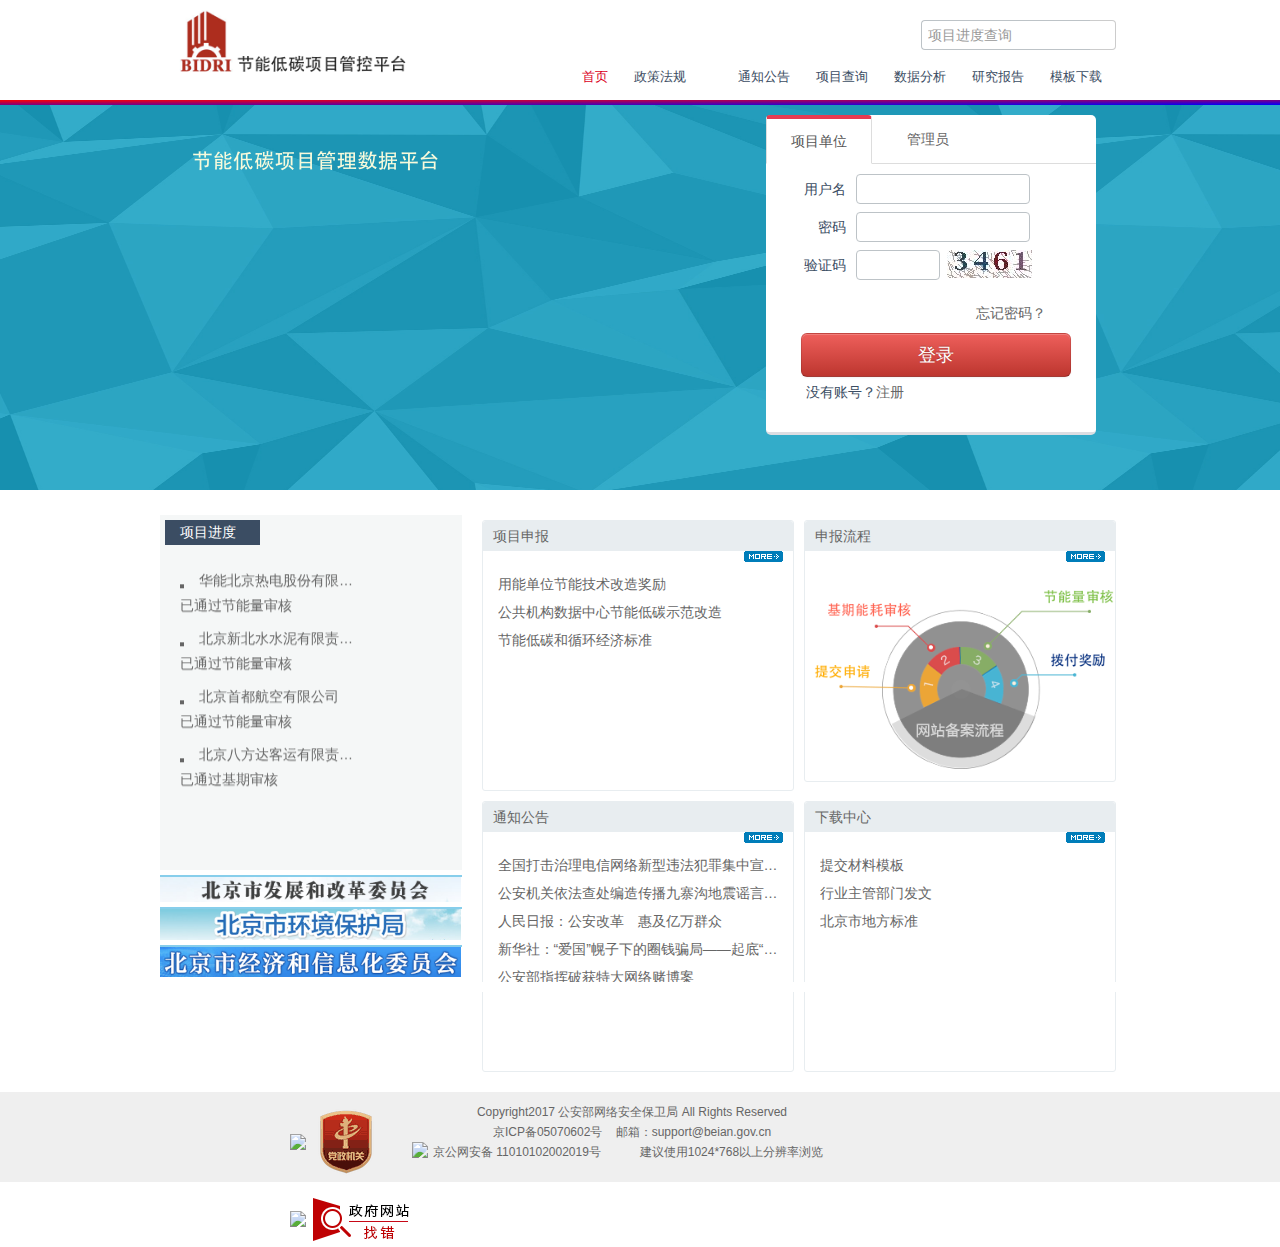
==== commit 04d72abe: "second commit" ====
--- a/index.htm
+++ b/index.htm
@@ -5,7 +5,7 @@
 	<title>节能低碳项目管理数据平台</title>
 	<meta name="viewport" content="width=device-width, initial-scale=1.0">
 	<meta http-equiv="X-UA-Compatible" content="IE=9">
-	<link rel="shortcut icon" href="http://beian.gov.cn/img/ico.ico" type="image/x-icon">
+	<link rel="shortcut icon" href="./img/bidri-logo.png" type="image/x-icon">
 	<link href="./img/bootstrap.css" rel="stylesheet" media="screen">
 	<link href="./img/bootstrap-responsive.css" rel="stylesheet" media="screen">
 	<link href="./img/css.css" rel="stylesheet" media="screen">
@@ -96,11 +96,9 @@
 	<div class="z_indexk">
     <div class="z_adbg" id="cbg"> 
       <div class="container container1" style="position:relative;">
-       <!-- 
 				<div class="z_adleft">
-        <div class="xuanch"><img src="./img/xcy.png"></div> -->
-          <div class="liucheng"><img id="imgliucheng" src="./img/liucheng.png"></div>
-        </div>
+        <div class="xuanch"><img src="./img/xcy.png"></div>
+                 </div>
         <!-- start:登录框 -->
         <div class="loginbg" style="position:relative;width:330px;" id="dlk">
           <!-- start:tab页 -->
@@ -405,88 +403,36 @@
       </div>
       <div class="index_right">
         <div class="content">
-          <h5>政策法规<span><a href="http://beian.gov.cn/portal/recordNotice?token=93fec914-d7e5-4f8c-a56a-4700075ea857"><img src="./img/more.gif"></a></span></h5>
-          <ul class="tz_list listr">
-          	
+          <h5>申报流程<span><a href="http://beian.gov.cn/portal/recordNotice?token=93fec914-d7e5-4f8c-a56a-4700075ea857"><img src="./img/more.gif"></a></span></h5>
+        
+					
+					<img src="./img/liucheng.png">       
           		
-           		<li>
-           			<a title="中华人民共和国网络安全法" href="http://beian.gov.cn/portal/topicDetail?id=54&amp;token=93fec914-d7e5-4f8c-a56a-4700075ea857">中华人民共和国网络安全法</a>
-	            </li>
-	            
-           
-          		
-           		<li>
-           			<a title="中华人民共和国刑法修正案（九 ）" href="http://beian.gov.cn/portal/topicDetail?id=42&amp;token=93fec914-d7e5-4f8c-a56a-4700075ea857">中华人民共和国刑法修正案（九 ）</a>
-	            </li>
-	            
-           
-          		
-           		<li>
-           			<a title="最高人民法院关于适用《中华人民共和国行政诉讼法》若干问题的解释 " href="http://beian.gov.cn/portal/topicDetail?id=40&amp;token=93fec914-d7e5-4f8c-a56a-4700075ea857">最高人民法院关于适用《中华人民共和国行政诉讼法》若干问题的解释 </a>
-	            </li>
-	            
-           
-          		
-           		<li>
-           			<a title="最高人民法院关于适用《中华人民共和国民事诉讼法》的解释" href="http://beian.gov.cn/portal/topicDetail?id=39&amp;token=93fec914-d7e5-4f8c-a56a-4700075ea857">最高人民法院关于适用《中华人民共和国民事诉讼法》的解释</a>
-	            </li>
-	            
-           
-          		
-           		<li>
-           			<a title="关于印发《互联网危险物品信息发布管理规定》的通知" href="http://beian.gov.cn/portal/topicDetail?id=37&amp;token=93fec914-d7e5-4f8c-a56a-4700075ea857">关于印发《互联网危险物品信息发布管理规定》的通知</a>
-	            </li>
-	            
-           
-          		
-           
-          		
-           
-          		
-           
-          		
-           
-          		
-           
-          		
-           
-          </ul>
+               
+					
         </div>
         <div class="content">
-          <h5>常见问题<span><a href="http://beian.gov.cn/portal/recordIssue?token=93fec914-d7e5-4f8c-a56a-4700075ea857"><img src="./img/more.gif"></a></span></h5>
+          <h5>项目申报<span><a href="http://beian.gov.cn/portal/recordIssue?token=93fec914-d7e5-4f8c-a56a-4700075ea857"><img src="./img/more.gif"></a></span></h5>
           <ul class="tz_list listr">
             
             	
            		<li>
-           			<a title="哪些属于违反九不准的有害信息" href="http://beian.gov.cn/portal/topicDetail?id=26&amp;token=93fec914-d7e5-4f8c-a56a-4700075ea857">哪些属于违反九不准的有害信息</a>
+           			<a title="用能单位节能技术改造奖励" >用能单位节能技术改造奖励</a>
 	            </li>
 	            
            
             	
            		<li>
-           			<a title="不履行公安机关联网备案的法律后果" href="http://beian.gov.cn/portal/topicDetail?id=8&amp;token=93fec914-d7e5-4f8c-a56a-4700075ea857">不履行公安机关联网备案的法律后果</a>
+           			<a title="公共机构数据中心节能低碳示范改造" >公共机构数据中心节能低碳示范改造</a>
 	            </li>
 	            
            
             	
            		<li>
-           			<a title="开办者常见问题FAQ" href="http://beian.gov.cn/portal/topicDetail?id=50&amp;token=93fec914-d7e5-4f8c-a56a-4700075ea857">开办者常见问题FAQ</a>
-	            </li>
-	            
-           
-            	
-           		<li>
-           			<a title="如何举报和处理互联网违法和不良信息" href="http://beian.gov.cn/portal/topicDetail?id=25&amp;token=93fec914-d7e5-4f8c-a56a-4700075ea857">如何举报和处理互联网违法和不良信息</a>
-	            </li>
-	            
-           
-            	
-           		<li>
-           			<a title="哪些属于网络敲诈和有偿删帖有害信息" href="http://beian.gov.cn/portal/topicDetail?id=24&amp;token=93fec914-d7e5-4f8c-a56a-4700075ea857">哪些属于网络敲诈和有偿删帖有害信息</a>
-	            </li>
-	            
-           
-            	
+           			<a title="节能低碳和循环经济标准">节能低碳和循环经济标准</a>
+	            </li>
+	            
+        	
            
           </ul>
         </div>
@@ -497,7 +443,7 @@
           		
           			<li>
 	          			<a href="http://beian.gov.cn/portal/downloadFile?token=93fec914-d7e5-4f8c-a56a-4700075ea857&amp;id=29&amp;token=93fec914-d7e5-4f8c-a56a-4700075ea857">
-		          			<span>互联网站安全服务平台操作指南</span>
+		          			<span>提交材料模板</span>
 	          			</a>
           			</li>
           		
@@ -505,36 +451,19 @@
           		
           			<li>
 	          			<a href="http://beian.gov.cn/portal/downloadFile?token=93fec914-d7e5-4f8c-a56a-4700075ea857&amp;id=20&amp;token=93fec914-d7e5-4f8c-a56a-4700075ea857">
-		          			<span>全国公安互联网站安全服务平台IDC用户操作手册</span>
+		          			<span>行业主管部门发文</span>
 	          			</a>
           			</li>
           		
           	
           		
           			<li>
-	          			<a href="http://beian.gov.cn/portal/downloadFile?token=93fec914-d7e5-4f8c-a56a-4700075ea857&amp;id=26&amp;token=93fec914-d7e5-4f8c-a56a-4700075ea857">
-		          			<span>互联网安全服务平台APP市场备案使用说明</span>
+	          			<a href="http://202.106.162.203/outerApp/standardSearchAction.do?method=specialSearch">
+		          			<span>北京市地方标准</span>
 	          			</a>
           			</li>
           		
-          	
-          		
-          			<li>
-	          			<a href="http://beian.gov.cn/portal/downloadFile?token=93fec914-d7e5-4f8c-a56a-4700075ea857&amp;id=22&amp;token=93fec914-d7e5-4f8c-a56a-4700075ea857">
-		          			<span>应用市场接入APP模板</span>
-	          			</a>
-          			</li>
-          		
-          	
-          		
-          			<li>
-	          			<a href="http://beian.gov.cn/portal/downloadFile?token=93fec914-d7e5-4f8c-a56a-4700075ea857&amp;id=32&amp;token=93fec914-d7e5-4f8c-a56a-4700075ea857">
-		          			<span>CDN_IP上报模板</span>
-	          			</a>
-          			</li>
-          		
-          	
-          		
+        	
           	
           </ul>
         </div>
@@ -605,7 +534,7 @@
 					        邮箱：<a href="mailto:support@beian.gov.cn">support@beian.gov.cn</a><br>
 					       </p><div style="width:440px;margin:0 auto; padding: 0;">
 							 	<a target="_blank" href="http://www.beian.gov.cn/portal/registerSystemInfo?recordcode=11010102002019&amp;token=93fec914-d7e5-4f8c-a56a-4700075ea857" style="display:inline-block;text-decoration:none;height:20px;line-height:20px;width: 100%;">
-								 	<img src="./img/ghs.png" style="float:left;">
+								 	<img src="ghs.png" style="float:left;">
 								 	<p style="float:left;height:20px;line-height:20px;margin: 0px 0px 0px 5px; color:#666666;">
 								 	京公网安备 11010102002019号
 								 	</p>&nbsp;&nbsp;&nbsp;建议使用1024*768以上分辨率浏览
--- a/img/css.css
+++ b/img/css.css
@@ -473,8 +473,8 @@
 }
 
 .wbj{
-	width: 297px;
-	margin: 5px 0 5px 0;
+	width: 302px;
+	margin: 5px 0 5px -5px;
 	border-top: 2px solid skyblue;
 }
 
@@ -506,6 +506,7 @@
 .z_footer{
 	width:100%;
 	background: #efefef;
+	margin-top: 100px;
 	padding:10px 0 5px 0;
 	height:65px;
 	display: block;
@@ -783,12 +784,6 @@
 	margin-right:30px;
 	}
 
-.title_s{
-	width: 350px;
-	float: left;
-	margin: 100px 0 0 100px;
-}
-
 .z_adleft{
 	float: left;
 	margin:20px 0 0 15px;
@@ -850,11 +845,12 @@
 }
 .tz_list {
 	clear:both;
-	list-style: none;
 	margin: 10px 5px 0px 15px; 
 	height:200px;
 }
 .tz_list li{
+	list-style-type: square;
+	list-style-position: inside;
 	padding: 4px 0;
 }
 .tz_list li .tz_tit{
@@ -891,6 +887,9 @@
 	font-weight: 400;
 	border-top-left-radius:3px; 
 	border-top-right-radius:3px; 
+}
+.index_right .content img {
+	padding:20px 0 8px 0;
 }
 .index_right .content h5 span{
 	float: right;
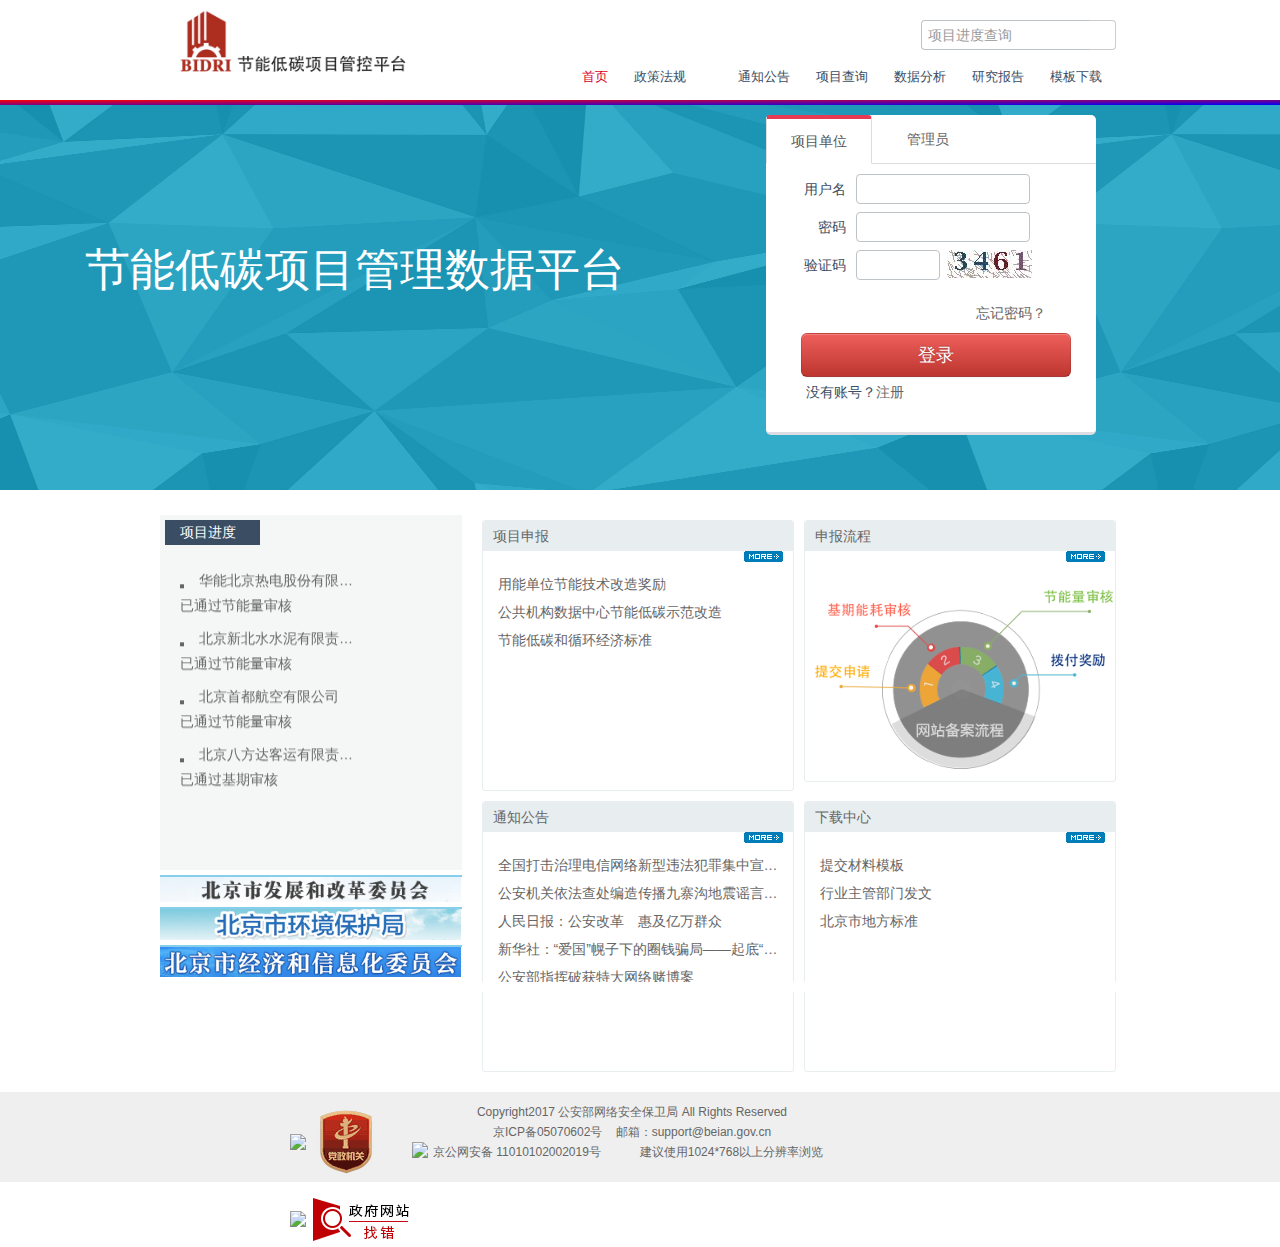
==== commit 9c11e5dd: "3rd commit" ====
--- a/index.htm
+++ b/index.htm
@@ -96,9 +96,7 @@
 	<div class="z_indexk">
     <div class="z_adbg" id="cbg"> 
       <div class="container container1" style="position:relative;">
-				<div class="z_adleft">
-        <div class="xuanch"><img src="./img/xcy.png"></div>
-                 </div>
+				<div class="z_adleft">节能低碳项目管理数据平台</div>
         <!-- start:登录框 -->
         <div class="loginbg" style="position:relative;width:330px;" id="dlk">
           <!-- start:tab页 -->
--- a/img/css.css
+++ b/img/css.css
@@ -41,6 +41,8 @@
 .container1{
 	width:951px;
 	margin:0 auto;
+	position: relative;
+	
 }
 @font-face
 {
@@ -785,11 +787,19 @@
 	}
 
 .z_adleft{
-	float: left;
-	margin:20px 0 0 15px;
+	font-size: 45px;
+	position: absolute;
+	top: 50%;
+	left: 20%;
+	transform: translate(-50%, -50%);
+	color: #FFF;
 }
 .z_adleft .xuanch{
+	margin-left: 20px;
 	margin-bottom: 40px;
+	margin-top:50px;
+	font-size: 35px;
+	color: #FFF;
 }
 .z_adleft .liucheng{
 	margin-left: 60px;
